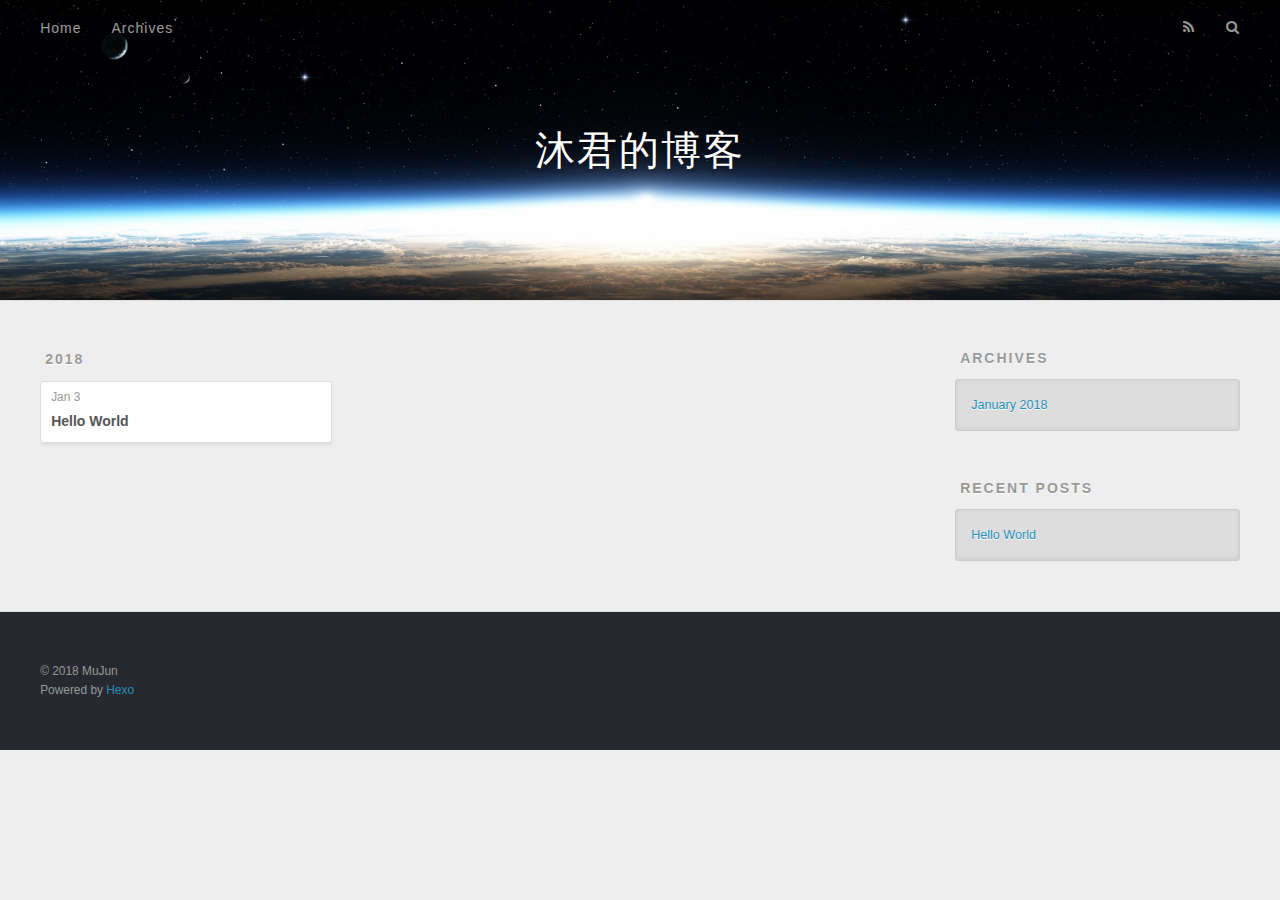
==== archives/index.html @ 4de82e10 "Site updated: 2018-01-03 21:16:30" ====
<!DOCTYPE html>
<html>
<head>
  <meta charset="utf-8">
  

  
  <title>Archives | 沐君的博客</title>
  <meta name="viewport" content="width=device-width, initial-scale=1, maximum-scale=1">
  <meta property="og:type" content="website">
<meta property="og:title" content="沐君的博客">
<meta property="og:url" content="http://yoursite.com/archives/index.html">
<meta property="og:site_name" content="沐君的博客">
<meta name="twitter:card" content="summary">
<meta name="twitter:title" content="沐君的博客">
  
    <link rel="alternate" href="/atom.xml" title="沐君的博客" type="application/atom+xml">
  
  
    <link rel="icon" href="/favicon.png">
  
  
    <link href="//fonts.googleapis.com/css?family=Source+Code+Pro" rel="stylesheet" type="text/css">
  
  <link rel="stylesheet" href="/css/style.css">
</head>

<body>
  <div id="container">
    <div id="wrap">
      <header id="header">
  <div id="banner"></div>
  <div id="header-outer" class="outer">
    <div id="header-title" class="inner">
      <h1 id="logo-wrap">
        <a href="/" id="logo">沐君的博客</a>
      </h1>
      
    </div>
    <div id="header-inner" class="inner">
      <nav id="main-nav">
        <a id="main-nav-toggle" class="nav-icon"></a>
        
          <a class="main-nav-link" href="/">Home</a>
        
          <a class="main-nav-link" href="/archives">Archives</a>
        
      </nav>
      <nav id="sub-nav">
        
          <a id="nav-rss-link" class="nav-icon" href="/atom.xml" title="RSS Feed"></a>
        
        <a id="nav-search-btn" class="nav-icon" title="Search"></a>
      </nav>
      <div id="search-form-wrap">
        <form action="//google.com/search" method="get" accept-charset="UTF-8" class="search-form"><input type="search" name="q" class="search-form-input" placeholder="Search"><button type="submit" class="search-form-submit">&#xF002;</button><input type="hidden" name="sitesearch" value="http://yoursite.com"></form>
      </div>
    </div>
  </div>
</header>
      <div class="outer">
        <section id="main">
  
  
    
    
      
      
      <section class="archives-wrap">
        <div class="archive-year-wrap">
          <a href="/archives/2018" class="archive-year">2018</a>
        </div>
        <div class="archives">
    
    <article class="archive-article archive-type-post">
  <div class="archive-article-inner">
    <header class="archive-article-header">
      <a href="/2018/01/03/hello-world/" class="archive-article-date">
  <time datetime="2018-01-03T12:54:03.582Z" itemprop="datePublished">Jan 3</time>
</a>
      
  
    <h1 itemprop="name">
      <a class="archive-article-title" href="/2018/01/03/hello-world/">Hello World</a>
    </h1>
  

    </header>
  </div>
</article>
  
  
    </div></section>
  


</section>
        
          <aside id="sidebar">
  
    

  
    

  
    
  
    
  <div class="widget-wrap">
    <h3 class="widget-title">Archives</h3>
    <div class="widget">
      <ul class="archive-list"><li class="archive-list-item"><a class="archive-list-link" href="/archives/2018/01/">January 2018</a></li></ul>
    </div>
  </div>


  
    
  <div class="widget-wrap">
    <h3 class="widget-title">Recent Posts</h3>
    <div class="widget">
      <ul>
        
          <li>
            <a href="/2018/01/03/hello-world/">Hello World</a>
          </li>
        
      </ul>
    </div>
  </div>

  
</aside>
        
      </div>
      <footer id="footer">
  
  <div class="outer">
    <div id="footer-info" class="inner">
      &copy; 2018 MuJun<br>
      Powered by <a href="http://hexo.io/" target="_blank">Hexo</a>
    </div>
  </div>
</footer>
    </div>
    <nav id="mobile-nav">
  
    <a href="/" class="mobile-nav-link">Home</a>
  
    <a href="/archives" class="mobile-nav-link">Archives</a>
  
</nav>
    

<script src="//ajax.googleapis.com/ajax/libs/jquery/2.0.3/jquery.min.js"></script>


  <link rel="stylesheet" href="/fancybox/jquery.fancybox.css">
  <script src="/fancybox/jquery.fancybox.pack.js"></script>


<script src="/js/script.js"></script>



  </div>
</body>
</html>
---- css/style.css ----
body {
  width: 100%;
}
body:before,
body:after {
  content: "";
  display: table;
}
body:after {
  clear: both;
}
html,
body,
div,
span,
applet,
object,
iframe,
h1,
h2,
h3,
h4,
h5,
h6,
p,
blockquote,
pre,
a,
abbr,
acronym,
address,
big,
cite,
code,
del,
dfn,
em,
img,
ins,
kbd,
q,
s,
samp,
small,
strike,
strong,
sub,
sup,
tt,
var,
dl,
dt,
dd,
ol,
ul,
li,
fieldset,
form,
label,
legend,
table,
caption,
tbody,
tfoot,
thead,
tr,
th,
td {
  margin: 0;
  padding: 0;
  border: 0;
  outline: 0;
  font-weight: inherit;
  font-style: inherit;
  font-family: inherit;
  font-size: 100%;
  vertical-align: baseline;
}
body {
  line-height: 1;
  color: #000;
  background: #fff;
}
ol,
ul {
  list-style: none;
}
table {
  border-collapse: separate;
  border-spacing: 0;
  vertical-align: middle;
}
caption,
th,
td {
  text-align: left;
  font-weight: normal;
  vertical-align: middle;
}
a img {
  border: none;
}
input,
button {
  margin: 0;
  padding: 0;
}
input::-moz-focus-inner,
button::-moz-focus-inner {
  border: 0;
  padding: 0;
}
@font-face {
  font-family: FontAwesome;
  font-style: normal;
  font-weight: normal;
  src: url("fonts/fontawesome-webfont.eot?v=#4.0.3");
  src: url("fonts/fontawesome-webfont.eot?#iefix&v=#4.0.3") format("embedded-opentype"), url("fonts/fontawesome-webfont.woff?v=#4.0.3") format("woff"), url("fonts/fontawesome-webfont.ttf?v=#4.0.3") format("truetype"), url("fonts/fontawesome-webfont.svg#fontawesomeregular?v=#4.0.3") format("svg");
}
html,
body,
#container {
  height: 100%;
}
body {
  background: #eee;
  font: 14px -apple-system, BlinkMacSystemFont, "Segoe UI", "Roboto", "Oxygen", "Ubuntu", "Cantarell", "Fira Sans", "Droid Sans", "Helvetica Neue", sans-serif;
  -webkit-text-size-adjust: 100%;
}
.outer {
  max-width: 1220px;
  margin: 0 auto;
  padding: 0 20px;
}
.outer:before,
.outer:after {
  content: "";
  display: table;
}
.outer:after {
  clear: both;
}
.inner {
  display: inline;
  float: left;
  width: 98.33333333333333%;
  margin: 0 0.833333333333333%;
}
.left,
.alignleft {
  float: left;
}
.right,
.alignright {
  float: right;
}
.clear {
  clear: both;
}
#container {
  position: relative;
}
.mobile-nav-on {
  overflow: hidden;
}
#wrap {
  height: 100%;
  width: 100%;
  position: absolute;
  top: 0;
  left: 0;
  -webkit-transition: 0.2s ease-out;
  -moz-transition: 0.2s ease-out;
  -ms-transition: 0.2s ease-out;
  transition: 0.2s ease-out;
  z-index: 1;
  background: #eee;
}
.mobile-nav-on #wrap {
  left: 280px;
}
@media screen and (min-width: 768px) {
  #main {
    display: inline;
    float: left;
    width: 73.33333333333333%;
    margin: 0 0.833333333333333%;
  }
}
.article-date,
.article-category-link,
.archive-year,
.widget-title {
  text-decoration: none;
  text-transform: uppercase;
  letter-spacing: 2px;
  color: #999;
  margin-bottom: 1em;
  margin-left: 5px;
  line-height: 1em;
  text-shadow: 0 1px #fff;
  font-weight: bold;
}
.article-inner,
.archive-article-inner {
  background: #fff;
  -webkit-box-shadow: 1px 2px 3px #ddd;
  box-shadow: 1px 2px 3px #ddd;
  border: 1px solid #ddd;
  border-radius: 3px;
}
.article-entry h1,
.widget h1 {
  font-size: 2em;
}
.article-entry h2,
.widget h2 {
  font-size: 1.5em;
}
.article-entry h3,
.widget h3 {
  font-size: 1.3em;
}
.article-entry h4,
.widget h4 {
  font-size: 1.2em;
}
.article-entry h5,
.widget h5 {
  font-size: 1em;
}
.article-entry h6,
.widget h6 {
  font-size: 1em;
  color: #999;
}
.article-entry hr,
.widget hr {
  border: 1px dashed #ddd;
}
.article-entry strong,
.widget strong {
  font-weight: bold;
}
.article-entry em,
.widget em,
.article-entry cite,
.widget cite {
  font-style: italic;
}
.article-entry sup,
.widget sup,
.article-entry sub,
.widget sub {
  font-size: 0.75em;
  line-height: 0;
  position: relative;
  vertical-align: baseline;
}
.article-entry sup,
.widget sup {
  top: -0.5em;
}
.article-entry sub,
.widget sub {
  bottom: -0.2em;
}
.article-entry small,
.widget small {
  font-size: 0.85em;
}
.article-entry acronym,
.widget acronym,
.article-entry abbr,
.widget abbr {
  border-bottom: 1px dotted;
}
.article-entry ul,
.widget ul,
.article-entry ol,
.widget ol,
.article-entry dl,
.widget dl {
  margin: 0 20px;
  line-height: 1.6em;
}
.article-entry ul ul,
.widget ul ul,
.article-entry ol ul,
.widget ol ul,
.article-entry ul ol,
.widget ul ol,
.article-entry ol ol,
.widget ol ol {
  margin-top: 0;
  margin-bottom: 0;
}
.article-entry ul,
.widget ul {
  list-style: disc;
}
.article-entry ol,
.widget ol {
  list-style: decimal;
}
.article-entry dt,
.widget dt {
  font-weight: bold;
}
#header {
  height: 300px;
  position: relative;
  border-bottom: 1px solid #ddd;
}
#header:before,
#header:after {
  content: "";
  position: absolute;
  left: 0;
  right: 0;
  height: 40px;
}
#header:before {
  top: 0;
  background: -webkit-linear-gradient(rgba(0,0,0,0.2), transparent);
  background: -moz-linear-gradient(rgba(0,0,0,0.2), transparent);
  background: -ms-linear-gradient(rgba(0,0,0,0.2), transparent);
  background: linear-gradient(rgba(0,0,0,0.2), transparent);
}
#header:after {
  bottom: 0;
  background: -webkit-linear-gradient(transparent, rgba(0,0,0,0.2));
  background: -moz-linear-gradient(transparent, rgba(0,0,0,0.2));
  background: -ms-linear-gradient(transparent, rgba(0,0,0,0.2));
  background: linear-gradient(transparent, rgba(0,0,0,0.2));
}
#header-outer {
  height: 100%;
  position: relative;
}
#header-inner {
  position: relative;
  overflow: hidden;
}
#banner {
  position: absolute;
  top: 0;
  left: 0;
  width: 100%;
  height: 100%;
  background: url("images/banner.jpg") center #000;
  -webkit-background-size: cover;
  -moz-background-size: cover;
  background-size: cover;
  z-index: -1;
}
#header-title {
  text-align: center;
  height: 40px;
  position: absolute;
  top: 50%;
  left: 0;
  margin-top: -20px;
}
#logo,
#subtitle {
  text-decoration: none;
  color: #fff;
  font-weight: 300;
  text-shadow: 0 1px 4px rgba(0,0,0,0.3);
}
#logo {
  font-size: 40px;
  line-height: 40px;
  letter-spacing: 2px;
}
#subtitle {
  font-size: 16px;
  line-height: 16px;
  letter-spacing: 1px;
}
#subtitle-wrap {
  margin-top: 16px;
}
#main-nav {
  float: left;
  margin-left: -15px;
}
.nav-icon,
.main-nav-link {
  float: left;
  color: #fff;
  opacity: 0.6;
  text-decoration: none;
  text-shadow: 0 1px rgba(0,0,0,0.2);
  -webkit-transition: opacity 0.2s;
  -moz-transition: opacity 0.2s;
  -ms-transition: opacity 0.2s;
  transition: opacity 0.2s;
  display: block;
  padding: 20px 15px;
}
.nav-icon:hover,
.main-nav-link:hover {
  opacity: 1;
}
.nav-icon {
  font-family: FontAwesome;
  text-align: center;
  font-size: 14px;
  width: 14px;
  height: 14px;
  padding: 20px 15px;
  position: relative;
  cursor: pointer;
}
.main-nav-link {
  font-weight: 300;
  letter-spacing: 1px;
}
@media screen and (max-width: 479px) {
  .main-nav-link {
    display: none;
  }
}
#main-nav-toggle {
  display: none;
}
#main-nav-toggle:before {
  content: "\f0c9";
}
@media screen and (max-width: 479px) {
  #main-nav-toggle {
    display: block;
  }
}
#sub-nav {
  float: right;
  margin-right: -15px;
}
#nav-rss-link:before {
  content: "\f09e";
}
#nav-search-btn:before {
  content: "\f002";
}
#search-form-wrap {
  position: absolute;
  top: 15px;
  width: 150px;
  height: 30px;
  right: -150px;
  opacity: 0;
  -webkit-transition: 0.2s ease-out;
  -moz-transition: 0.2s ease-out;
  -ms-transition: 0.2s ease-out;
  transition: 0.2s ease-out;
}
#search-form-wrap.on {
  opacity: 1;
  right: 0;
}
@media screen and (max-width: 479px) {
  #search-form-wrap {
    width: 100%;
    right: -100%;
  }
}
.search-form {
  position: absolute;
  top: 0;
  left: 0;
  right: 0;
  background: #fff;
  padding: 5px 15px;
  border-radius: 15px;
  -webkit-box-shadow: 0 0 10px rgba(0,0,0,0.3);
  box-shadow: 0 0 10px rgba(0,0,0,0.3);
}
.search-form-input {
  border: none;
  background: none;
  color: #555;
  width: 100%;
  font: 13px -apple-system, BlinkMacSystemFont, "Segoe UI", "Roboto", "Oxygen", "Ubuntu", "Cantarell", "Fira Sans", "Droid Sans", "Helvetica Neue", sans-serif;
  outline: none;
}
.search-form-input::-webkit-search-results-decoration,
.search-form-input::-webkit-search-cancel-button {
  -webkit-appearance: none;
}
.search-form-submit {
  position: absolute;
  top: 50%;
  right: 10px;
  margin-top: -7px;
  font: 13px FontAwesome;
  border: none;
  background: none;
  color: #bbb;
  cursor: pointer;
}
.search-form-submit:hover,
.search-form-submit:focus {
  color: #777;
}
.article {
  margin: 50px 0;
}
.article-inner {
  overflow: hidden;
}
.article-meta:before,
.article-meta:after {
  content: "";
  display: table;
}
.article-meta:after {
  clear: both;
}
.article-date {
  float: left;
}
.article-category {
  float: left;
  line-height: 1em;
  color: #ccc;
  text-shadow: 0 1px #fff;
  margin-left: 8px;
}
.article-category:before {
  content: "\2022";
}
.article-category-link {
  margin: 0 12px 1em;
}
.article-header {
  padding: 20px 20px 0;
}
.article-title {
  text-decoration: none;
  font-size: 2em;
  font-weight: bold;
  color: #555;
  line-height: 1.1em;
  -webkit-transition: color 0.2s;
  -moz-transition: color 0.2s;
  -ms-transition: color 0.2s;
  transition: color 0.2s;
}
a.article-title:hover {
  color: #258fb8;
}
.article-entry {
  color: #555;
  padding: 0 20px;
}
.article-entry:before,
.article-entry:after {
  content: "";
  display: table;
}
.article-entry:after {
  clear: both;
}
.article-entry p,
.article-entry table {
  line-height: 1.6em;
  margin: 1.6em 0;
}
.article-entry h1,
.article-entry h2,
.article-entry h3,
.article-entry h4,
.article-entry h5,
.article-entry h6 {
  font-weight: bold;
}
.article-entry h1,
.article-entry h2,
.article-entry h3,
.article-entry h4,
.article-entry h5,
.article-entry h6 {
  line-height: 1.1em;
  margin: 1.1em 0;
}
.article-entry a {
  color: #258fb8;
  text-decoration: none;
}
.article-entry a:hover {
  text-decoration: underline;
}
.article-entry ul,
.article-entry ol,
.article-entry dl {
  margin-top: 1.6em;
  margin-bottom: 1.6em;
}
.article-entry img,
.article-entry video {
  max-width: 100%;
  height: auto;
  display: block;
  margin: auto;
}
.article-entry iframe {
  border: none;
}
.article-entry table {
  width: 100%;
  border-collapse: collapse;
  border-spacing: 0;
}
.article-entry th {
  font-weight: bold;
  border-bottom: 3px solid #ddd;
  padding-bottom: 0.5em;
}
.article-entry td {
  border-bottom: 1px solid #ddd;
  padding: 10px 0;
}
.article-entry blockquote {
  font-family: Georgia, "Times New Roman", serif;
  font-size: 1.4em;
  margin: 1.6em 20px;
  text-align: center;
}
.article-entry blockquote footer {
  font-size: 14px;
  margin: 1.6em 0;
  font-family: -apple-system, BlinkMacSystemFont, "Segoe UI", "Roboto", "Oxygen", "Ubuntu", "Cantarell", "Fira Sans", "Droid Sans", "Helvetica Neue", sans-serif;
}
.article-entry blockquote footer cite:before {
  content: "—";
  padding: 0 0.5em;
}
.article-entry .pullquote {
  text-align: left;
  width: 45%;
  margin: 0;
}
.article-entry .pullquote.left {
  margin-left: 0.5em;
  margin-right: 1em;
}
.article-entry .pullquote.right {
  margin-right: 0.5em;
  margin-left: 1em;
}
.article-entry .caption {
  color: #999;
  display: block;
  font-size: 0.9em;
  margin-top: 0.5em;
  position: relative;
  text-align: center;
}
.article-entry .video-container {
  position: relative;
  padding-top: 56.25%;
  height: 0;
  overflow: hidden;
}
.article-entry .video-container iframe,
.article-entry .video-container object,
.article-entry .video-container embed {
  position: absolute;
  top: 0;
  left: 0;
  width: 100%;
  height: 100%;
  margin-top: 0;
}
.article-more-link a {
  display: inline-block;
  line-height: 1em;
  padding: 6px 15px;
  border-radius: 15px;
  background: #eee;
  color: #999;
  text-shadow: 0 1px #fff;
  text-decoration: none;
}
.article-more-link a:hover {
  background: #258fb8;
  color: #fff;
  text-decoration: none;
  text-shadow: 0 1px #1e7293;
}
.article-footer {
  font-size: 0.85em;
  line-height: 1.6em;
  border-top: 1px solid #ddd;
  padding-top: 1.6em;
  margin: 0 20px 20px;
}
.article-footer:before,
.article-footer:after {
  content: "";
  display: table;
}
.article-footer:after {
  clear: both;
}
.article-footer a {
  color: #999;
  text-decoration: none;
}
.article-footer a:hover {
  color: #555;
}
.article-tag-list-item {
  float: left;
  margin-right: 10px;
}
.article-tag-list-link:before {
  content: "#";
}
.article-comment-link {
  float: right;
}
.article-comment-link:before {
  content: "\f075";
  font-family: FontAwesome;
  padding-right: 8px;
}
.article-share-link {
  cursor: pointer;
  float: right;
  margin-left: 20px;
}
.article-share-link:before {
  content: "\f064";
  font-family: FontAwesome;
  padding-right: 6px;
}
#article-nav {
  position: relative;
}
#article-nav:before,
#article-nav:after {
  content: "";
  display: table;
}
#article-nav:after {
  clear: both;
}
@media screen and (min-width: 768px) {
  #article-nav {
    margin: 50px 0;
  }
  #article-nav:before {
    width: 8px;
    height: 8px;
    position: absolute;
    top: 50%;
    left: 50%;
    margin-top: -4px;
    margin-left: -4px;
    content: "";
    border-radius: 50%;
    background: #ddd;
    -webkit-box-shadow: 0 1px 2px #fff;
    box-shadow: 0 1px 2px #fff;
  }
}
.article-nav-link-wrap {
  text-decoration: none;
  text-shadow: 0 1px #fff;
  color: #999;
  -webkit-box-sizing: border-box;
  -moz-box-sizing: border-box;
  box-sizing: border-box;
  margin-top: 50px;
  text-align: center;
  display: block;
}
.article-nav-link-wrap:hover {
  color: #555;
}
@media screen and (min-width: 768px) {
  .article-nav-link-wrap {
    width: 50%;
    margin-top: 0;
  }
}
@media screen and (min-width: 768px) {
  #article-nav-newer {
    float: left;
    text-align: right;
    padding-right: 20px;
  }
}
@media screen and (min-width: 768px) {
  #article-nav-older {
    float: right;
    text-align: left;
    padding-left: 20px;
  }
}
.article-nav-caption {
  text-transform: uppercase;
  letter-spacing: 2px;
  color: #ddd;
  line-height: 1em;
  font-weight: bold;
}
#article-nav-newer .article-nav-caption {
  margin-right: -2px;
}
.article-nav-title {
  font-size: 0.85em;
  line-height: 1.6em;
  margin-top: 0.5em;
}
.article-share-box {
  position: absolute;
  display: none;
  background: #fff;
  -webkit-box-shadow: 1px 2px 10px rgba(0,0,0,0.2);
  box-shadow: 1px 2px 10px rgba(0,0,0,0.2);
  border-radius: 3px;
  margin-left: -145px;
  overflow: hidden;
  z-index: 1;
}
.article-share-box.on {
  display: block;
}
.article-share-input {
  width: 100%;
  background: none;
  -webkit-box-sizing: border-box;
  -moz-box-sizing: border-box;
  box-sizing: border-box;
  font: 14px -apple-system, BlinkMacSystemFont, "Segoe UI", "Roboto", "Oxygen", "Ubuntu", "Cantarell", "Fira Sans", "Droid Sans", "Helvetica Neue", sans-serif;
  padding: 0 15px;
  color: #555;
  outline: none;
  border: 1px solid #ddd;
  border-radius: 3px 3px 0 0;
  height: 36px;
  line-height: 36px;
}
.article-share-links {
  background: #eee;
}
.article-share-links:before,
.article-share-links:after {
  content: "";
  display: table;
}
.article-share-links:after {
  clear: both;
}
.article-share-twitter,
.article-share-facebook,
.article-share-pinterest,
.article-share-google {
  width: 50px;
  height: 36px;
  display: block;
  float: left;
  position: relative;
  color: #999;
  text-shadow: 0 1px #fff;
}
.article-share-twitter:before,
.article-share-facebook:before,
.article-share-pinterest:before,
.article-share-google:before {
  font-size: 20px;
  font-family: FontAwesome;
  width: 20px;
  height: 20px;
  position: absolute;
  top: 50%;
  left: 50%;
  margin-top: -10px;
  margin-left: -10px;
  text-align: center;
}
.article-share-twitter:hover,
.article-share-facebook:hover,
.article-share-pinterest:hover,
.article-share-google:hover {
  color: #fff;
}
.article-share-twitter:before {
  content: "\f099";
}
.article-share-twitter:hover {
  background: #00aced;
  text-shadow: 0 1px #008abe;
}
.article-share-facebook:before {
  content: "\f09a";
}
.article-share-facebook:hover {
  background: #3b5998;
  text-shadow: 0 1px #2f477a;
}
.article-share-pinterest:before {
  content: "\f0d2";
}
.article-share-pinterest:hover {
  background: #cb2027;
  text-shadow: 0 1px #a21a1f;
}
.article-share-google:before {
  content: "\f0d5";
}
.article-share-google:hover {
  background: #dd4b39;
  text-shadow: 0 1px #be3221;
}
.article-gallery {
  background: #000;
  position: relative;
}
.article-gallery-photos {
  position: relative;
  overflow: hidden;
}
.article-gallery-img {
  display: none;
  max-width: 100%;
}
.article-gallery-img:first-child {
  display: block;
}
.article-gallery-img.loaded {
  position: absolute;
  display: block;
}
.article-gallery-img img {
  display: block;
  max-width: 100%;
  margin: 0 auto;
}
#comments {
  background: #fff;
  -webkit-box-shadow: 1px 2px 3px #ddd;
  box-shadow: 1px 2px 3px #ddd;
  padding: 20px;
  border: 1px solid #ddd;
  border-radius: 3px;
  margin: 50px 0;
}
#comments a {
  color: #258fb8;
}
.archives-wrap {
  margin: 50px 0;
}
.archives:before,
.archives:after {
  content: "";
  display: table;
}
.archives:after {
  clear: both;
}
.archive-year-wrap {
  margin-bottom: 1em;
}
.archives {
  -webkit-column-gap: 10px;
  -moz-column-gap: 10px;
  column-gap: 10px;
}
@media screen and (min-width: 480px) and (max-width: 767px) {
  .archives {
    -webkit-column-count: 2;
    -moz-column-count: 2;
    column-count: 2;
  }
}
@media screen and (min-width: 768px) {
  .archives {
    -webkit-column-count: 3;
    -moz-column-count: 3;
    column-count: 3;
  }
}
.archive-article {
  -webkit-column-break-inside: avoid;
  page-break-inside: avoid;
  overflow: hidden;
  break-inside: avoid-column;
}
.archive-article-inner {
  padding: 10px;
  margin-bottom: 15px;
}
.archive-article-title {
  text-decoration: none;
  font-weight: bold;
  color: #555;
  -webkit-transition: color 0.2s;
  -moz-transition: color 0.2s;
  -ms-transition: color 0.2s;
  transition: color 0.2s;
  line-height: 1.6em;
}
.archive-article-title:hover {
  color: #258fb8;
}
.archive-article-footer {
  margin-top: 1em;
}
.archive-article-date {
  color: #999;
  text-decoration: none;
  font-size: 0.85em;
  line-height: 1em;
  margin-bottom: 0.5em;
  display: block;
}
#page-nav {
  margin: 50px auto;
  background: #fff;
  -webkit-box-shadow: 1px 2px 3px #ddd;
  box-shadow: 1px 2px 3px #ddd;
  border: 1px solid #ddd;
  border-radius: 3px;
  text-align: center;
  color: #999;
  overflow: hidden;
}
#page-nav:before,
#page-nav:after {
  content: "";
  display: table;
}
#page-nav:after {
  clear: both;
}
#page-nav a,
#page-nav span {
  padding: 10px 20px;
  line-height: 1;
  height: 2ex;
}
#page-nav a {
  color: #999;
  text-decoration: none;
}
#page-nav a:hover {
  background: #999;
  color: #fff;
}
#page-nav .prev {
  float: left;
}
#page-nav .next {
  float: right;
}
#page-nav .page-number {
  display: inline-block;
}
@media screen and (max-width: 479px) {
  #page-nav .page-number {
    display: none;
  }
}
#page-nav .current {
  color: #555;
  font-weight: bold;
}
#page-nav .space {
  color: #ddd;
}
#footer {
  background: #262a30;
  padding: 50px 0;
  border-top: 1px solid #ddd;
  color: #999;
}
#footer a {
  color: #258fb8;
  text-decoration: none;
}
#footer a:hover {
  text-decoration: underline;
}
#footer-info {
  line-height: 1.6em;
  font-size: 0.85em;
}
.article-entry pre,
.article-entry .highlight {
  background: #2d2d2d;
  margin: 0 -20px;
  padding: 15px 20px;
  border-style: solid;
  border-color: #ddd;
  border-width: 1px 0;
  overflow: auto;
  color: #ccc;
  line-height: 22.400000000000002px;
}
.article-entry .highlight .gutter pre,
.article-entry .gist .gist-file .gist-data .line-numbers {
  color: #666;
  font-size: 0.85em;
}
.article-entry pre,
.article-entry code {
  font-family: "Source Code Pro", Consolas, Monaco, Menlo, Consolas, monospace;
}
.article-entry code {
  background: #eee;
  text-shadow: 0 1px #fff;
  padding: 0 0.3em;
}
.article-entry pre code {
  background: none;
  text-shadow: none;
  padding: 0;
}
.article-entry .highlight pre {
  border: none;
  margin: 0;
  padding: 0;
}
.article-entry .highlight table {
  margin: 0;
  width: auto;
}
.article-entry .highlight td {
  border: none;
  padding: 0;
}
.article-entry .highlight figcaption {
  font-size: 0.85em;
  color: #999;
  line-height: 1em;
  margin-bottom: 1em;
}
.article-entry .highlight figcaption:before,
.article-entry .highlight figcaption:after {
  content: "";
  display: table;
}
.article-entry .highlight figcaption:after {
  clear: both;
}
.article-entry .highlight figcaption a {
  float: right;
}
.article-entry .highlight .gutter pre {
  text-align: right;
  padding-right: 20px;
}
.article-entry .highlight .line {
  height: 22.400000000000002px;
}
.article-entry .highlight .line.marked {
  background: #515151;
}
.article-entry .gist {
  margin: 0 -20px;
  border-style: solid;
  border-color: #ddd;
  border-width: 1px 0;
  background: #2d2d2d;
  padding: 15px 20px 15px 0;
}
.article-entry .gist .gist-file {
  border: none;
  font-family: "Source Code Pro", Consolas, Monaco, Menlo, Consolas, monospace;
  margin: 0;
}
.article-entry .gist .gist-file .gist-data {
  background: none;
  border: none;
}
.article-entry .gist .gist-file .gist-data .line-numbers {
  background: none;
  border: none;
  padding: 0 20px 0 0;
}
.article-entry .gist .gist-file .gist-data .line-data {
  padding: 0 !important;
}
.article-entry .gist .gist-file .highlight {
  margin: 0;
  padding: 0;
  border: none;
}
.article-entry .gist .gist-file .gist-meta {
  background: #2d2d2d;
  color: #999;
  font: 0.85em -apple-system, BlinkMacSystemFont, "Segoe UI", "Roboto", "Oxygen", "Ubuntu", "Cantarell", "Fira Sans", "Droid Sans", "Helvetica Neue", sans-serif;
  text-shadow: 0 0;
  padding: 0;
  margin-top: 1em;
  margin-left: 20px;
}
.article-entry .gist .gist-file .gist-meta a {
  color: #258fb8;
  font-weight: normal;
}
.article-entry .gist .gist-file .gist-meta a:hover {
  text-decoration: underline;
}
pre .comment,
pre .title {
  color: #999;
}
pre .variable,
pre .attribute,
pre .tag,
pre .regexp,
pre .ruby .constant,
pre .xml .tag .title,
pre .xml .pi,
pre .xml .doctype,
pre .html .doctype,
pre .css .id,
pre .css .class,
pre .css .pseudo {
  color: #f2777a;
}
pre .number,
pre .preprocessor,
pre .built_in,
pre .literal,
pre .params,
pre .constant {
  color: #f99157;
}
pre .class,
pre .ruby .class .title,
pre .css .rules .attribute {
  color: #9c9;
}
pre .string,
pre .value,
pre .inheritance,
pre .header,
pre .ruby .symbol,
pre .xml .cdata {
  color: #9c9;
}
pre .css .hexcolor {
  color: #6cc;
}
pre .function,
pre .python .decorator,
pre .python .title,
pre .ruby .function .title,
pre .ruby .title .keyword,
pre .perl .sub,
pre .javascript .title,
pre .coffeescript .title {
  color: #69c;
}
pre .keyword,
pre .javascript .function {
  color: #c9c;
}
@media screen and (max-width: 479px) {
  #mobile-nav {
    position: absolute;
    top: 0;
    left: 0;
    width: 280px;
    height: 100%;
    background: #191919;
    border-right: 1px solid #fff;
  }
}
@media screen and (max-width: 479px) {
  .mobile-nav-link {
    display: block;
    color: #999;
    text-decoration: none;
    padding: 15px 20px;
    font-weight: bold;
  }
  .mobile-nav-link:hover {
    color: #fff;
  }
}
@media screen and (min-width: 768px) {
  #sidebar {
    display: inline;
    float: left;
    width: 23.333333333333332%;
    margin: 0 0.833333333333333%;
  }
}
.widget-wrap {
  margin: 50px 0;
}
.widget {
  color: #777;
  text-shadow: 0 1px #fff;
  background: #ddd;
  -webkit-box-shadow: 0 -1px 4px #ccc inset;
  box-shadow: 0 -1px 4px #ccc inset;
  border: 1px solid #ccc;
  padding: 15px;
  border-radius: 3px;
}
.widget a {
  color: #258fb8;
  text-decoration: none;
}
.widget a:hover {
  text-decoration: underline;
}
.widget ul ul,
.widget ol ul,
.widget dl ul,
.widget ul ol,
.widget ol ol,
.widget dl ol,
.widget ul dl,
.widget ol dl,
.widget dl dl {
  margin-left: 15px;
  list-style: disc;
}
.widget {
  line-height: 1.6em;
  word-wrap: break-word;
  font-size: 0.9em;
}
.widget ul,
.widget ol {
  list-style: none;
  margin: 0;
}
.widget ul ul,
.widget ol ul,
.widget ul ol,
.widget ol ol {
  margin: 0 20px;
}
.widget ul ul,
.widget ol ul {
  list-style: disc;
}
.widget ul ol,
.widget ol ol {
  list-style: decimal;
}
.category-list-count,
.tag-list-count,
.archive-list-count {
  padding-left: 5px;
  color: #999;
  font-size: 0.85em;
}
.category-list-count:before,
.tag-list-count:before,
.archive-list-count:before {
  content: "(";
}
.category-list-count:after,
.tag-list-count:after,
.archive-list-count:after {
  content: ")";
}
.tagcloud a {
  margin-right: 5px;
  display: inline-block;
}
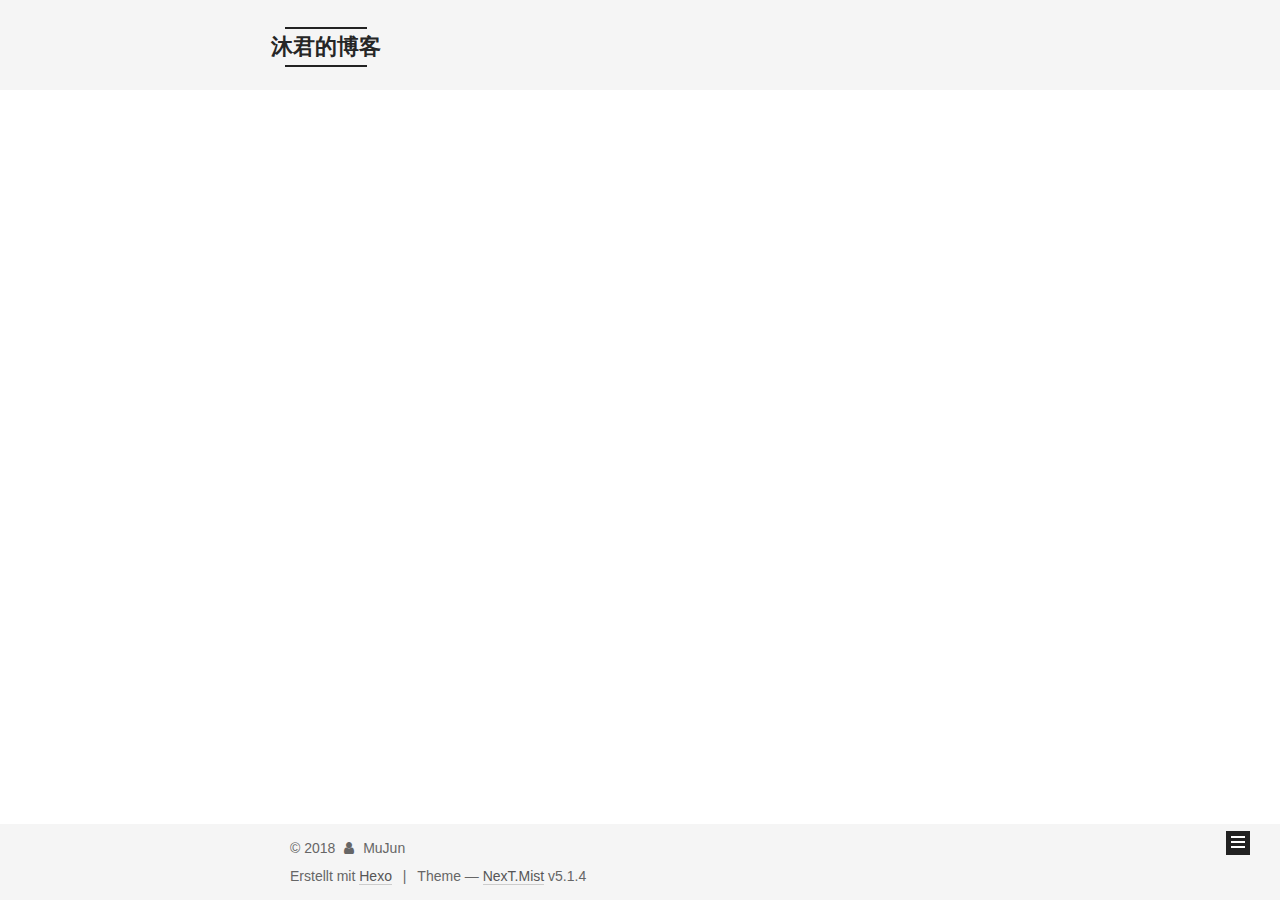
==== commit 35b415b8: "Site updated: 2018-01-03 21:48:36" ====
--- a/archives/index.html
+++ b/archives/index.html
@@ -1,169 +1,590 @@
 <!DOCTYPE html>
-<html>
+
+
+
+  
+
+
+<html class="theme-next mist use-motion" lang="">
 <head>
-  <meta charset="utf-8">
-  
-
-  
-  <title>Archives | 沐君的博客</title>
-  <meta name="viewport" content="width=device-width, initial-scale=1, maximum-scale=1">
-  <meta property="og:type" content="website">
+  <meta charset="UTF-8"/>
+<meta http-equiv="X-UA-Compatible" content="IE=edge" />
+<meta name="viewport" content="width=device-width, initial-scale=1, maximum-scale=1"/>
+<meta name="theme-color" content="#222">
+
+
+
+
+
+
+
+
+
+<meta http-equiv="Cache-Control" content="no-transform" />
+<meta http-equiv="Cache-Control" content="no-siteapp" />
+
+
+
+
+
+
+
+
+
+
+
+
+
+
+
+
+  
+  
+  <link href="/lib/fancybox/source/jquery.fancybox.css?v=2.1.5" rel="stylesheet" type="text/css" />
+
+
+
+
+
+
+
+<link href="/lib/font-awesome/css/font-awesome.min.css?v=4.6.2" rel="stylesheet" type="text/css" />
+
+<link href="/css/main.css?v=5.1.4" rel="stylesheet" type="text/css" />
+
+
+  <link rel="apple-touch-icon" sizes="180x180" href="/images/apple-touch-icon-next.png?v=5.1.4">
+
+
+  <link rel="icon" type="image/png" sizes="32x32" href="/images/favicon-32x32-next.png?v=5.1.4">
+
+
+  <link rel="icon" type="image/png" sizes="16x16" href="/images/favicon-16x16-next.png?v=5.1.4">
+
+
+  <link rel="mask-icon" href="/images/logo.svg?v=5.1.4" color="#222">
+
+
+
+
+
+  <meta name="keywords" content="Hexo, NexT" />
+
+
+
+
+
+
+
+
+
+
+<meta property="og:type" content="website">
 <meta property="og:title" content="沐君的博客">
-<meta property="og:url" content="http://yoursite.com/archives/index.html">
+<meta property="og:url" content="http://smilecby.com/archives/index.html">
 <meta property="og:site_name" content="沐君的博客">
 <meta name="twitter:card" content="summary">
 <meta name="twitter:title" content="沐君的博客">
-  
-    <link rel="alternate" href="/atom.xml" title="沐君的博客" type="application/atom+xml">
-  
-  
-    <link rel="icon" href="/favicon.png">
-  
-  
-    <link href="//fonts.googleapis.com/css?family=Source+Code+Pro" rel="stylesheet" type="text/css">
-  
-  <link rel="stylesheet" href="/css/style.css">
+
+
+
+<script type="text/javascript" id="hexo.configurations">
+  var NexT = window.NexT || {};
+  var CONFIG = {
+    root: '/',
+    scheme: 'Mist',
+    version: '5.1.4',
+    sidebar: {"position":"left","display":"post","offset":12,"b2t":false,"scrollpercent":false,"onmobile":false},
+    fancybox: true,
+    tabs: true,
+    motion: {"enable":true,"async":false,"transition":{"post_block":"fadeIn","post_header":"slideDownIn","post_body":"slideDownIn","coll_header":"slideLeftIn","sidebar":"slideUpIn"}},
+    duoshuo: {
+      userId: '0',
+      author: 'Author'
+    },
+    algolia: {
+      applicationID: '',
+      apiKey: '',
+      indexName: '',
+      hits: {"per_page":10},
+      labels: {"input_placeholder":"Search for Posts","hits_empty":"We didn't find any results for the search: ${query}","hits_stats":"${hits} results found in ${time} ms"}
+    }
+  };
+</script>
+
+
+
+  <link rel="canonical" href="http://smilecby.com/archives/"/>
+
+
+
+
+
+  <title>Archiv | 沐君的博客</title>
+  
+
+
+
+
+
+
+
+
 </head>
 
-<body>
-  <div id="container">
-    <div id="wrap">
-      <header id="header">
-  <div id="banner"></div>
-  <div id="header-outer" class="outer">
-    <div id="header-title" class="inner">
-      <h1 id="logo-wrap">
-        <a href="/" id="logo">沐君的博客</a>
-      </h1>
-      
+<body itemscope itemtype="http://schema.org/WebPage" lang="">
+
+  
+  
+    
+  
+
+  <div class="container sidebar-position-left page-archive">
+    <div class="headband"></div>
+
+    <header id="header" class="header" itemscope itemtype="http://schema.org/WPHeader">
+      <div class="header-inner"><div class="site-brand-wrapper">
+  <div class="site-meta ">
+    
+
+    <div class="custom-logo-site-title">
+      <a href="/"  class="brand" rel="start">
+        <span class="logo-line-before"><i></i></span>
+        <span class="site-title">沐君的博客</span>
+        <span class="logo-line-after"><i></i></span>
+      </a>
     </div>
-    <div id="header-inner" class="inner">
-      <nav id="main-nav">
-        <a id="main-nav-toggle" class="nav-icon"></a>
-        
-          <a class="main-nav-link" href="/">Home</a>
-        
-          <a class="main-nav-link" href="/archives">Archives</a>
-        
-      </nav>
-      <nav id="sub-nav">
-        
-          <a id="nav-rss-link" class="nav-icon" href="/atom.xml" title="RSS Feed"></a>
-        
-        <a id="nav-search-btn" class="nav-icon" title="Search"></a>
-      </nav>
-      <div id="search-form-wrap">
-        <form action="//google.com/search" method="get" accept-charset="UTF-8" class="search-form"><input type="search" name="q" class="search-form-input" placeholder="Search"><button type="submit" class="search-form-submit">&#xF002;</button><input type="hidden" name="sitesearch" value="http://yoursite.com"></form>
+      
+        <p class="site-subtitle"></p>
+      
+  </div>
+
+  <div class="site-nav-toggle">
+    <button>
+      <span class="btn-bar"></span>
+      <span class="btn-bar"></span>
+      <span class="btn-bar"></span>
+    </button>
+  </div>
+</div>
+
+<nav class="site-nav">
+  
+
+  
+    <ul id="menu" class="menu">
+      
+        
+        <li class="menu-item menu-item-home">
+          <a href="/" rel="section">
+            
+              <i class="menu-item-icon fa fa-fw fa-home"></i> <br />
+            
+            Startseite
+          </a>
+        </li>
+      
+        
+        <li class="menu-item menu-item-about">
+          <a href="/about/" rel="section">
+            
+              <i class="menu-item-icon fa fa-fw fa-user"></i> <br />
+            
+            Über
+          </a>
+        </li>
+      
+        
+        <li class="menu-item menu-item-tags">
+          <a href="/tags/" rel="section">
+            
+              <i class="menu-item-icon fa fa-fw fa-tags"></i> <br />
+            
+            Tags
+          </a>
+        </li>
+      
+        
+        <li class="menu-item menu-item-categories">
+          <a href="/categories/" rel="section">
+            
+              <i class="menu-item-icon fa fa-fw fa-th"></i> <br />
+            
+            Kategorien
+          </a>
+        </li>
+      
+        
+        <li class="menu-item menu-item-archives">
+          <a href="/archives/" rel="section">
+            
+              <i class="menu-item-icon fa fa-fw fa-archive"></i> <br />
+            
+            Archiv
+          </a>
+        </li>
+      
+        
+        <li class="menu-item menu-item-schedule">
+          <a href="/schedule/" rel="section">
+            
+              <i class="menu-item-icon fa fa-fw fa-calendar"></i> <br />
+            
+            Schedule
+          </a>
+        </li>
+      
+
+      
+    </ul>
+  
+
+  
+</nav>
+
+
+
+ </div>
+    </header>
+
+    <main id="main" class="main">
+      <div class="main-inner">
+        <div class="content-wrap">
+          <div id="content" class="content">
+            
+
+  
+  
+  
+  <div class="post-block archive">
+    <div id="posts" class="posts-collapse">
+      <span class="archive-move-on"></span>
+
+      <span class="archive-page-counter">
+        
+        
+        
+          
+        
+        Öhm..! Ein Artikel. Bleib dran.
+      </span>
+
+      
+
+        
+        
+        
+
+        
+          
+          <div class="collection-title">
+            <h1 class="archive-year" id="archive-year-2018">2018</h1>
+          </div>
+        
+        
+
+        
+
+  <article class="post post-type-normal" itemscope itemtype="http://schema.org/Article">
+    <header class="post-header">
+
+      <h2 class="post-title">
+        
+            <a class="post-title-link" href="/2018/01/03/hello-world/" itemprop="url">
+              
+                <span itemprop="name">Hello World</span>
+              
+            </a>
+        
+      </h2>
+
+      <div class="post-meta">
+        <time class="post-time" itemprop="dateCreated"
+              datetime="2018-01-03T20:54:03+08:00"
+              content="2018-01-03" >
+          01-03
+        </time>
       </div>
+
+    </header>
+  </article>
+
+
+
+      
+
     </div>
   </div>
-</header>
-      <div class="outer">
-        <section id="main">
-  
-  
-    
-    
-      
-      
-      <section class="archives-wrap">
-        <div class="archive-year-wrap">
-          <a href="/archives/2018" class="archive-year">2018</a>
+  
+  
+  
+
+  
+
+
+
+          </div>
+          
+
+
+          
+
         </div>
-        <div class="archives">
-    
-    <article class="archive-article archive-type-post">
-  <div class="archive-article-inner">
-    <header class="archive-article-header">
-      <a href="/2018/01/03/hello-world/" class="archive-article-date">
-  <time datetime="2018-01-03T12:54:03.582Z" itemprop="datePublished">Jan 3</time>
-</a>
-      
-  
-    <h1 itemprop="name">
-      <a class="archive-article-title" href="/2018/01/03/hello-world/">Hello World</a>
-    </h1>
-  
-
-    </header>
-  </div>
-</article>
-  
-  
-    </div></section>
-  
-
-
-</section>
-        
-          <aside id="sidebar">
-  
-    
-
-  
-    
-
-  
-    
-  
-    
-  <div class="widget-wrap">
-    <h3 class="widget-title">Archives</h3>
-    <div class="widget">
-      <ul class="archive-list"><li class="archive-list-item"><a class="archive-list-link" href="/archives/2018/01/">January 2018</a></li></ul>
+        
+          
+  
+  <div class="sidebar-toggle">
+    <div class="sidebar-toggle-line-wrap">
+      <span class="sidebar-toggle-line sidebar-toggle-line-first"></span>
+      <span class="sidebar-toggle-line sidebar-toggle-line-middle"></span>
+      <span class="sidebar-toggle-line sidebar-toggle-line-last"></span>
     </div>
   </div>
 
-
-  
+  <aside id="sidebar" class="sidebar">
     
-  <div class="widget-wrap">
-    <h3 class="widget-title">Recent Posts</h3>
-    <div class="widget">
-      <ul>
-        
-          <li>
-            <a href="/2018/01/03/hello-world/">Hello World</a>
-          </li>
-        
-      </ul>
+    <div class="sidebar-inner">
+
+      
+
+      
+
+      <section class="site-overview-wrap sidebar-panel sidebar-panel-active">
+        <div class="site-overview">
+          <div class="site-author motion-element" itemprop="author" itemscope itemtype="http://schema.org/Person">
+            
+              <p class="site-author-name" itemprop="name">MuJun</p>
+              <p class="site-description motion-element" itemprop="description"></p>
+          </div>
+
+          <nav class="site-state motion-element">
+
+            
+              <div class="site-state-item site-state-posts">
+              
+                <a href="/archives/">
+              
+                  <span class="site-state-item-count">1</span>
+                  <span class="site-state-item-name">Artikel</span>
+                </a>
+              </div>
+            
+
+            
+
+            
+
+          </nav>
+
+          
+
+          
+
+          
+          
+
+          
+          
+
+          
+
+        </div>
+      </section>
+
+      
+
+      
+
     </div>
+  </aside>
+
+
+        
+      </div>
+    </main>
+
+    <footer id="footer" class="footer">
+      <div class="footer-inner">
+        <div class="copyright">&copy; <span itemprop="copyrightYear">2018</span>
+  <span class="with-love">
+    <i class="fa fa-user"></i>
+  </span>
+  <span class="author" itemprop="copyrightHolder">MuJun</span>
+
+  
+</div>
+
+
+  <div class="powered-by">Erstellt mit  <a class="theme-link" target="_blank" href="https://hexo.io">Hexo</a></div>
+
+
+
+  <span class="post-meta-divider">|</span>
+
+
+
+  <div class="theme-info">Theme &mdash; <a class="theme-link" target="_blank" href="https://github.com/iissnan/hexo-theme-next">NexT.Mist</a> v5.1.4</div>
+
+
+
+
+        
+
+
+
+
+
+
+
+        
+      </div>
+    </footer>
+
+    
+      <div class="back-to-top">
+        <i class="fa fa-arrow-up"></i>
+        
+      </div>
+    
+
+    
+
   </div>
 
   
-</aside>
-        
-      </div>
-      <footer id="footer">
-  
-  <div class="outer">
-    <div id="footer-info" class="inner">
-      &copy; 2018 MuJun<br>
-      Powered by <a href="http://hexo.io/" target="_blank">Hexo</a>
-    </div>
-  </div>
-</footer>
-    </div>
-    <nav id="mobile-nav">
-  
-    <a href="/" class="mobile-nav-link">Home</a>
-  
-    <a href="/archives" class="mobile-nav-link">Archives</a>
-  
-</nav>
-    
-
-<script src="//ajax.googleapis.com/ajax/libs/jquery/2.0.3/jquery.min.js"></script>
-
-
-  <link rel="stylesheet" href="/fancybox/jquery.fancybox.css">
-  <script src="/fancybox/jquery.fancybox.pack.js"></script>
-
-
-<script src="/js/script.js"></script>
-
-
-
-  </div>
+
+<script type="text/javascript">
+  if (Object.prototype.toString.call(window.Promise) !== '[object Function]') {
+    window.Promise = null;
+  }
+</script>
+
+
+
+
+
+
+
+
+
+  
+
+
+
+
+
+
+
+
+
+
+
+
+  
+  
+    <script type="text/javascript" src="/lib/jquery/index.js?v=2.1.3"></script>
+  
+
+  
+  
+    <script type="text/javascript" src="/lib/fastclick/lib/fastclick.min.js?v=1.0.6"></script>
+  
+
+  
+  
+    <script type="text/javascript" src="/lib/jquery_lazyload/jquery.lazyload.js?v=1.9.7"></script>
+  
+
+  
+  
+    <script type="text/javascript" src="/lib/velocity/velocity.min.js?v=1.2.1"></script>
+  
+
+  
+  
+    <script type="text/javascript" src="/lib/velocity/velocity.ui.min.js?v=1.2.1"></script>
+  
+
+  
+  
+    <script type="text/javascript" src="/lib/fancybox/source/jquery.fancybox.pack.js?v=2.1.5"></script>
+  
+
+
+  
+
+
+  <script type="text/javascript" src="/js/src/utils.js?v=5.1.4"></script>
+
+  <script type="text/javascript" src="/js/src/motion.js?v=5.1.4"></script>
+
+
+
+  
+  
+
+  
+
+  
+
+
+  <script type="text/javascript" src="/js/src/bootstrap.js?v=5.1.4"></script>
+
+
+
+  
+
+
+  
+
+
+
+
+	
+
+
+
+
+
+  
+
+
+
+
+
+  
+
+
+
+
+
+
+
+
+
+
+
+
+  
+
+
+
+
+
+  
+
+  
+
+  
+
+  
+  
+
+  
+
+  
+
+  
+
 </body>
-</html>+</html>
--- a/css/main.css
+++ b/css/main.css
@@ -0,0 +1,2906 @@
+/* normalize.css v3.0.2 | MIT License | git.io/normalize */
+html {
+  font-family: sans-serif; /* 1 */
+  -ms-text-size-adjust: 100%; /* 2 */
+  -webkit-text-size-adjust: 100%; /* 2 */
+}
+body {
+  margin: 0;
+}
+article,
+aside,
+details,
+figcaption,
+figure,
+footer,
+header,
+hgroup,
+main,
+menu,
+nav,
+section,
+summary {
+  display: block;
+}
+audio,
+canvas,
+progress,
+video {
+  display: inline-block; /* 1 */
+  vertical-align: baseline; /* 2 */
+}
+audio:not([controls]) {
+  display: none;
+  height: 0;
+}
+[hidden],
+template {
+  display: none;
+}
+a {
+  background-color: transparent;
+}
+a:active,
+a:hover {
+  outline: 0;
+}
+abbr[title] {
+  border-bottom: 1px dotted;
+}
+b,
+strong {
+  font-weight: bold;
+}
+dfn {
+  font-style: italic;
+}
+h1 {
+  font-size: 2em;
+  margin: 0.67em 0;
+}
+mark {
+  background: #ff0;
+  color: #000;
+}
+small {
+  font-size: 80%;
+}
+sub,
+sup {
+  font-size: 75%;
+  line-height: 0;
+  position: relative;
+  vertical-align: baseline;
+}
+sup {
+  top: -0.5em;
+}
+sub {
+  bottom: -0.25em;
+}
+img {
+  border: 0;
+}
+svg:not(:root) {
+  overflow: hidden;
+}
+figure {
+  margin: 1em 40px;
+}
+hr {
+  -moz-box-sizing: content-box;
+  box-sizing: content-box;
+  height: 0;
+}
+pre {
+  overflow: auto;
+}
+code,
+kbd,
+pre,
+samp {
+  font-family: monospace, monospace;
+  font-size: 1em;
+}
+button,
+input,
+optgroup,
+select,
+textarea {
+  color: inherit; /* 1 */
+  font: inherit; /* 2 */
+  margin: 0; /* 3 */
+}
+button {
+  overflow: visible;
+}
+button,
+select {
+  text-transform: none;
+}
+button,
+html input[type="button"],
+input[type="reset"],
+input[type="submit"] {
+  -webkit-appearance: button; /* 2 */
+  cursor: pointer; /* 3 */
+}
+button[disabled],
+html input[disabled] {
+  cursor: default;
+}
+button::-moz-focus-inner,
+input::-moz-focus-inner {
+  border: 0;
+  padding: 0;
+}
+input {
+  line-height: normal;
+}
+input[type="checkbox"],
+input[type="radio"] {
+  box-sizing: border-box; /* 1 */
+  padding: 0; /* 2 */
+}
+input[type="number"]::-webkit-inner-spin-button,
+input[type="number"]::-webkit-outer-spin-button {
+  height: auto;
+}
+input[type="search"] {
+  -webkit-appearance: textfield; /* 1 */
+  -moz-box-sizing: content-box;
+  -webkit-box-sizing: content-box; /* 2 */
+  box-sizing: content-box;
+}
+input[type="search"]::-webkit-search-cancel-button,
+input[type="search"]::-webkit-search-decoration {
+  -webkit-appearance: none;
+}
+fieldset {
+  border: 1px solid #c0c0c0;
+  margin: 0 2px;
+  padding: 0.35em 0.625em 0.75em;
+}
+legend {
+  border: 0; /* 1 */
+  padding: 0; /* 2 */
+}
+textarea {
+  overflow: auto;
+}
+optgroup {
+  font-weight: bold;
+}
+table {
+  border-collapse: collapse;
+  border-spacing: 0;
+}
+td,
+th {
+  padding: 0;
+}
+::selection {
+  background: #262a30;
+  color: #fff;
+}
+body {
+  position: relative;
+  font-family: 'Lato', "PingFang SC", "Microsoft YaHei", sans-serif;
+  font-size: 14px;
+  line-height: 2;
+  color: #555;
+  background: #fff;
+}
+@media (max-width: 767px) {
+  body {
+    padding-right: 0 !important;
+  }
+}
+@media (min-width: 768px) and (max-width: 991px) {
+  body {
+    padding-right: 0 !important;
+  }
+}
+@media (min-width: 1600px) {
+  body {
+    font-size: 16px;
+  }
+}
+h1,
+h2,
+h3,
+h4,
+h5,
+h6 {
+  margin: 0;
+  padding: 0;
+  font-weight: bold;
+  line-height: 1.5;
+  font-family: 'Lato', "PingFang SC", "Microsoft YaHei", sans-serif;
+}
+h2,
+h3,
+h4,
+h5,
+h6 {
+  margin: 20px 0 15px;
+}
+h1 {
+  font-size: 24px;
+}
+@media (max-width: 767px) {
+  h1 {
+    font-size: 20px;
+  }
+}
+h2 {
+  font-size: 22px;
+}
+@media (max-width: 767px) {
+  h2 {
+    font-size: 18px;
+  }
+}
+h3 {
+  font-size: 20px;
+}
+@media (max-width: 767px) {
+  h3 {
+    font-size: 16px;
+  }
+}
+h4 {
+  font-size: 18px;
+}
+@media (max-width: 767px) {
+  h4 {
+    font-size: 14px;
+  }
+}
+h5 {
+  font-size: 16px;
+}
+@media (max-width: 767px) {
+  h5 {
+    font-size: 12px;
+  }
+}
+h6 {
+  font-size: 14px;
+}
+@media (max-width: 767px) {
+  h6 {
+    font-size: 10px;
+  }
+}
+p {
+  margin: 0 0 20px 0;
+}
+a {
+  color: #555;
+  text-decoration: none;
+  outline: none;
+  border-bottom: 1px solid #999;
+  word-wrap: break-word;
+}
+a:hover {
+  color: #222;
+  border-bottom-color: #222;
+}
+blockquote {
+  margin: 0;
+  padding: 0;
+}
+img {
+  display: block;
+  margin: auto;
+  max-width: 100%;
+  height: auto;
+}
+hr {
+  margin: 40px 0;
+  height: 3px;
+  border: none;
+  background-color: #ddd;
+  background-image: repeating-linear-gradient(-45deg, #fff, #fff 4px, transparent 4px, transparent 8px);
+}
+blockquote {
+  padding: 0 15px;
+  color: #666;
+  border-left: 4px solid #ddd;
+}
+blockquote cite::before {
+  content: "-";
+  padding: 0 5px;
+}
+dt {
+  font-weight: 700;
+}
+dd {
+  margin: 0;
+  padding: 0;
+}
+kbd {
+  border: 1px solid #ccc;
+  border-radius: 0.2em;
+  box-shadow: 0.1em 0.1em 0.2em rgba(0,0,0,0.1);
+  background-color: #f9f9f9;
+  font-family: inherit;
+  background-image: -webkit-linear-gradient(top, #eee, #fff, #eee);
+  padding: 0.1em 0.3em;
+  white-space: nowrap;
+}
+.text-left {
+  text-align: left;
+}
+.text-center {
+  text-align: center;
+}
+.text-right {
+  text-align: right;
+}
+.text-justify {
+  text-align: justify;
+}
+.text-nowrap {
+  white-space: nowrap;
+}
+.text-lowercase {
+  text-transform: lowercase;
+}
+.text-uppercase {
+  text-transform: uppercase;
+}
+.text-capitalize {
+  text-transform: capitalize;
+}
+.center-block {
+  display: block;
+  margin-left: auto;
+  margin-right: auto;
+}
+.clearfix:before,
+.clearfix:after {
+  content: " ";
+  display: table;
+}
+.clearfix:after {
+  clear: both;
+}
+.pullquote {
+  width: 45%;
+}
+.pullquote.left {
+  float: left;
+  margin-left: 5px;
+  margin-right: 10px;
+}
+.pullquote.right {
+  float: right;
+  margin-left: 10px;
+  margin-right: 5px;
+}
+.affix.affix.affix {
+  position: fixed;
+}
+.translation {
+  margin-top: -20px;
+  font-size: 14px;
+  color: #999;
+}
+.scrollbar-measure {
+  width: 100px;
+  height: 100px;
+  overflow: scroll;
+  position: absolute;
+  top: -9999px;
+}
+.use-motion .motion-element {
+  opacity: 0;
+}
+table {
+  margin: 20px 0;
+  width: 100%;
+  border-collapse: collapse;
+  border-spacing: 0;
+  border: 1px solid #ddd;
+  font-size: 14px;
+  table-layout: fixed;
+  word-wrap: break-all;
+}
+table>tbody>tr:nth-of-type(odd) {
+  background-color: #f9f9f9;
+}
+table>tbody>tr:hover {
+  background-color: #f5f5f5;
+}
+caption,
+th,
+td {
+  padding: 8px;
+  text-align: left;
+  vertical-align: middle;
+  font-weight: normal;
+}
+th,
+td {
+  border-bottom: 3px solid #ddd;
+  border-right: 1px solid #eee;
+}
+th {
+  padding-bottom: 10px;
+  font-weight: 700;
+}
+td {
+  border-bottom-width: 1px;
+}
+html,
+body {
+  height: 100%;
+}
+.container {
+  position: relative;
+  min-height: 100%;
+}
+.header-inner {
+  margin: 0 auto;
+  padding: 100px 0 70px;
+  width: 700px;
+}
+@media (min-width: 1600px) {
+  .container .header-inner {
+    width: 900px;
+  }
+}
+.main {
+  padding-bottom: 150px;
+}
+.main-inner {
+  margin: 0 auto;
+  width: 700px;
+}
+@media (min-width: 1600px) {
+  .container .main-inner {
+    width: 900px;
+  }
+}
+.footer {
+  position: absolute;
+  left: 0;
+  bottom: 0;
+  width: 100%;
+  min-height: 50px;
+}
+.footer-inner {
+  box-sizing: border-box;
+  margin: 20px auto;
+  width: 700px;
+}
+@media (min-width: 1600px) {
+  .container .footer-inner {
+    width: 900px;
+  }
+}
+pre,
+.highlight {
+  overflow: auto;
+  margin: 20px 0;
+  padding: 0;
+  font-size: 13px;
+  color: #4d4d4c;
+  background: #f7f7f7;
+  line-height: 1.6;
+}
+pre,
+code {
+  font-family: consolas, Menlo, "PingFang SC", "Microsoft YaHei", monospace;
+}
+code {
+  padding: 2px 4px;
+  word-wrap: break-word;
+  color: #555;
+  background: #eee;
+  border-radius: 3px;
+  font-size: 13px;
+}
+pre {
+  padding: 10px;
+}
+pre code {
+  padding: 0;
+  color: #4d4d4c;
+  background: none;
+  text-shadow: none;
+}
+.highlight {
+  border-radius: 1px;
+}
+.highlight pre {
+  border: none;
+  margin: 0;
+  padding: 10px 0;
+}
+.highlight table {
+  margin: 0;
+  width: auto;
+  border: none;
+}
+.highlight td {
+  border: none;
+  padding: 0;
+}
+.highlight figcaption {
+  font-size: 1em;
+  color: #4d4d4c;
+  line-height: 1em;
+  margin-bottom: 1em;
+}
+.highlight figcaption:before,
+.highlight figcaption:after {
+  content: " ";
+  display: table;
+}
+.highlight figcaption:after {
+  clear: both;
+}
+.highlight figcaption a {
+  float: right;
+  color: #4d4d4c;
+}
+.highlight figcaption a:hover {
+  border-bottom-color: #4d4d4c;
+}
+.highlight .gutter pre {
+  padding-left: 10px;
+  padding-right: 10px;
+  color: #869194;
+  text-align: right;
+  background-color: #eff2f3;
+}
+.highlight .code pre {
+  width: 100%;
+  padding-left: 10px;
+  padding-right: 10px;
+  background-color: #f7f7f7;
+}
+.highlight .line {
+  height: 20px;
+}
+.gutter {
+  -webkit-user-select: none;
+  -moz-user-select: none;
+  -ms-user-select: none;
+  user-select: none;
+}
+.gist table {
+  width: auto;
+}
+.gist table td {
+  border: none;
+}
+pre .deletion {
+  background: #fdd;
+}
+pre .addition {
+  background: #dfd;
+}
+pre .meta {
+  color: #8959a8;
+}
+pre .comment {
+  color: #8e908c;
+}
+pre .variable,
+pre .attribute,
+pre .tag,
+pre .regexp,
+pre .ruby .constant,
+pre .xml .tag .title,
+pre .xml .pi,
+pre .xml .doctype,
+pre .html .doctype,
+pre .css .id,
+pre .css .class,
+pre .css .pseudo {
+  color: #c82829;
+}
+pre .number,
+pre .preprocessor,
+pre .built_in,
+pre .literal,
+pre .params,
+pre .constant,
+pre .command {
+  color: #f5871f;
+}
+pre .ruby .class .title,
+pre .css .rules .attribute,
+pre .string,
+pre .value,
+pre .inheritance,
+pre .header,
+pre .ruby .symbol,
+pre .xml .cdata,
+pre .special,
+pre .number,
+pre .formula {
+  color: #718c00;
+}
+pre .title,
+pre .css .hexcolor {
+  color: #3e999f;
+}
+pre .function,
+pre .python .decorator,
+pre .python .title,
+pre .ruby .function .title,
+pre .ruby .title .keyword,
+pre .perl .sub,
+pre .javascript .title,
+pre .coffeescript .title {
+  color: #4271ae;
+}
+pre .keyword,
+pre .javascript .function {
+  color: #8959a8;
+}
+.full-image.full-image.full-image.full-image {
+  border: none;
+  max-width: 100%;
+  width: auto;
+  margin: 20px auto 25px;
+}
+@media (min-width: 992px) {
+  .full-image.full-image.full-image.full-image {
+    max-width: none;
+    width: 110%;
+    margin: 25px -5%;
+  }
+}
+.blockquote-center,
+.page-home .post-type-quote blockquote,
+.page-post-detail .post-type-quote blockquote {
+  position: relative;
+  margin: 40px 0;
+  padding: 0;
+  border-left: none;
+  text-align: center;
+}
+.blockquote-center::before,
+.page-home .post-type-quote blockquote::before,
+.page-post-detail .post-type-quote blockquote::before,
+.blockquote-center::after,
+.page-home .post-type-quote blockquote::after,
+.page-post-detail .post-type-quote blockquote::after {
+  position: absolute;
+  content: ' ';
+  display: block;
+  width: 100%;
+  height: 24px;
+  opacity: 0.2;
+  background-repeat: no-repeat;
+  background-position: 0 -6px;
+  background-size: 22px 22px;
+}
+.blockquote-center::before,
+.page-home .post-type-quote blockquote::before,
+.page-post-detail .post-type-quote blockquote::before {
+  top: -20px;
+  background-image: url("../images/quote-l.svg");
+  border-top: 1px solid #ccc;
+}
+.blockquote-center::after,
+.page-home .post-type-quote blockquote::after,
+.page-post-detail .post-type-quote blockquote::after {
+  bottom: -20px;
+  background-image: url("../images/quote-r.svg");
+  border-bottom: 1px solid #ccc;
+  background-position: 100% 8px;
+}
+.blockquote-center p,
+.page-home .post-type-quote blockquote p,
+.page-post-detail .post-type-quote blockquote p,
+.blockquote-center div,
+.page-home .post-type-quote blockquote div,
+.page-post-detail .post-type-quote blockquote div {
+  text-align: center;
+}
+.post .post-body .group-picture img {
+  box-sizing: border-box;
+  padding: 0 3px;
+  border: none;
+}
+.post .group-picture-row {
+  overflow: hidden;
+  margin-top: 6px;
+}
+.post .group-picture-row:first-child {
+  margin-top: 0;
+}
+.post .group-picture-column {
+  float: left;
+}
+.page-post-detail .post-body .group-picture-column {
+  float: none;
+  margin-top: 10px;
+  width: auto !important;
+}
+.page-post-detail .post-body .group-picture-column img {
+  margin: 0 auto;
+}
+.page-archive .group-picture-container {
+  overflow: hidden;
+}
+.page-archive .group-picture-row {
+  float: left;
+}
+.page-archive .group-picture-row:first-child {
+  margin-top: 6px;
+}
+.page-archive .group-picture-column {
+  max-width: 150px;
+  max-height: 150px;
+}
+.post-body .note {
+  position: relative;
+  padding: 15px;
+  margin-bottom: 20px;
+  border: 1px solid #eee;
+  border-left-width: 5px;
+  border-radius: 3px;
+}
+.post-body .note h2,
+.post-body .note h3,
+.post-body .note h4,
+.post-body .note h5,
+.post-body .note h6 {
+  margin-top: 0;
+  margin-bottom: 0;
+  border-bottom: initial;
+  padding-top: 0 !important;
+}
+.post-body .note p:first-child,
+.post-body .note ul:first-child,
+.post-body .note ol:first-child,
+.post-body .note table:first-child,
+.post-body .note pre:first-child,
+.post-body .note blockquote:first-child {
+  margin-top: 0;
+}
+.post-body .note p:last-child,
+.post-body .note ul:last-child,
+.post-body .note ol:last-child,
+.post-body .note table:last-child,
+.post-body .note pre:last-child,
+.post-body .note blockquote:last-child {
+  margin-bottom: 0;
+}
+.post-body .note.default {
+  border-left-color: #777;
+}
+.post-body .note.default h2,
+.post-body .note.default h3,
+.post-body .note.default h4,
+.post-body .note.default h5,
+.post-body .note.default h6 {
+  color: #777;
+}
+.post-body .note.primary {
+  border-left-color: #6f42c1;
+}
+.post-body .note.primary h2,
+.post-body .note.primary h3,
+.post-body .note.primary h4,
+.post-body .note.primary h5,
+.post-body .note.primary h6 {
+  color: #6f42c1;
+}
+.post-body .note.info {
+  border-left-color: #428bca;
+}
+.post-body .note.info h2,
+.post-body .note.info h3,
+.post-body .note.info h4,
+.post-body .note.info h5,
+.post-body .note.info h6 {
+  color: #428bca;
+}
+.post-body .note.success {
+  border-left-color: #5cb85c;
+}
+.post-body .note.success h2,
+.post-body .note.success h3,
+.post-body .note.success h4,
+.post-body .note.success h5,
+.post-body .note.success h6 {
+  color: #5cb85c;
+}
+.post-body .note.warning {
+  border-left-color: #f0ad4e;
+}
+.post-body .note.warning h2,
+.post-body .note.warning h3,
+.post-body .note.warning h4,
+.post-body .note.warning h5,
+.post-body .note.warning h6 {
+  color: #f0ad4e;
+}
+.post-body .note.danger {
+  border-left-color: #d9534f;
+}
+.post-body .note.danger h2,
+.post-body .note.danger h3,
+.post-body .note.danger h4,
+.post-body .note.danger h5,
+.post-body .note.danger h6 {
+  color: #d9534f;
+}
+.post-body .label {
+  display: inline;
+  padding: 0 2px;
+  white-space: nowrap;
+}
+.post-body .label.default {
+  background-color: #f0f0f0;
+}
+.post-body .label.primary {
+  background-color: #efe6f7;
+}
+.post-body .label.info {
+  background-color: #e5f2f8;
+}
+.post-body .label.success {
+  background-color: #e7f4e9;
+}
+.post-body .label.warning {
+  background-color: #fcf6e1;
+}
+.post-body .label.danger {
+  background-color: #fae8eb;
+}
+.post-body .tabs {
+  position: relative;
+  display: block;
+  margin-bottom: 20px;
+  padding-top: 10px;
+}
+.post-body .tabs ul.nav-tabs {
+  margin: 0;
+  padding: 0;
+  display: flex;
+  margin-bottom: -1px;
+}
+@media (max-width: 413px) {
+  .post-body .tabs ul.nav-tabs {
+    display: block;
+    margin-bottom: 5px;
+  }
+}
+.post-body .tabs ul.nav-tabs li.tab {
+  list-style-type: none !important;
+  margin: 0 0.25em 0 0;
+  border-top: 3px solid transparent;
+  border-left: 1px solid transparent;
+  border-right: 1px solid transparent;
+}
+@media (max-width: 413px) {
+  .post-body .tabs ul.nav-tabs li.tab {
+    margin: initial;
+    border-top: 1px solid transparent;
+    border-left: 3px solid transparent;
+    border-right: 1px solid transparent;
+    border-bottom: 1px solid transparent;
+  }
+}
+.post-body .tabs ul.nav-tabs li.tab a {
+  outline: 0;
+  border-bottom: initial;
+  display: block;
+  line-height: 1.8em;
+  padding: 0.25em 0.75em;
+  transition-duration: 0.2s;
+  transition-timing-function: ease-out;
+  transition-delay: 0s;
+}
+.post-body .tabs ul.nav-tabs li.tab a i {
+  width: 1.285714285714286em;
+}
+.post-body .tabs ul.nav-tabs li.tab.active {
+  border-top: 3px solid #fc6423;
+  border-left: 1px solid #ddd;
+  border-right: 1px solid #ddd;
+  background-color: #fff;
+}
+@media (max-width: 413px) {
+  .post-body .tabs ul.nav-tabs li.tab.active {
+    border-top: 1px solid #ddd;
+    border-left: 3px solid #fc6423;
+    border-right: 1px solid #ddd;
+    border-bottom: 1px solid #ddd;
+  }
+}
+.post-body .tabs ul.nav-tabs li.tab.active a {
+  cursor: default;
+  color: #555;
+}
+.post-body .tabs .tab-content {
+  background-color: #fff;
+}
+.post-body .tabs .tab-content .tab-pane {
+  border: 1px solid #ddd;
+  padding: 20px 20px 0 20px;
+}
+.post-body .tabs .tab-content .tab-pane:not(.active) {
+  display: none !important;
+}
+.post-body .tabs .tab-content .tab-pane.active {
+  display: block !important;
+}
+.btn {
+  display: inline-block;
+  padding: 0 20px;
+  font-size: 14px;
+  color: #555;
+  background: transparent;
+  border: 2px solid #222;
+  text-decoration: none;
+  border-radius: 0;
+  transition-property: background-color;
+  transition-duration: 0.2s;
+  transition-timing-function: ease-in-out;
+  transition-delay: 0s;
+  line-height: 2;
+}
+.btn:hover {
+  border-color: #222;
+  color: #222;
+  background: #fff;
+}
+.btn +.btn {
+  margin: 0 0 8px 8px;
+}
+.btn .fa-fw {
+  width: 1.285714285714286em;
+  text-align: left;
+}
+.btn-bar {
+  display: block;
+  width: 22px;
+  height: 2px;
+  background: #555;
+  border-radius: 1px;
+}
+.btn-bar+.btn-bar {
+  margin-top: 4px;
+}
+.pagination {
+  margin: 120px 0 40px;
+  text-align: center;
+  border-top: 1px solid #eee;
+}
+.page-number-basic,
+.pagination .prev,
+.pagination .next,
+.pagination .page-number,
+.pagination .space {
+  display: inline-block;
+  position: relative;
+  top: -1px;
+  margin: 0 10px;
+  padding: 0 11px;
+}
+@media (max-width: 767px) {
+  .page-number-basic,
+  .pagination .prev,
+  .pagination .next,
+  .pagination .page-number,
+  .pagination .space {
+    margin: 0 5px;
+  }
+}
+.pagination .prev,
+.pagination .next,
+.pagination .page-number {
+  border-bottom: 0;
+  border-top: 1px solid #eee;
+  transition-property: border-color;
+  transition-duration: 0.2s;
+  transition-timing-function: ease-in-out;
+  transition-delay: 0s;
+}
+.pagination .prev:hover,
+.pagination .next:hover,
+.pagination .page-number:hover {
+  border-top-color: #222;
+}
+.pagination .space {
+  padding: 0;
+  margin: 0;
+}
+.pagination .prev {
+  margin-left: 0;
+}
+.pagination .next {
+  margin-right: 0;
+}
+.pagination .page-number.current {
+  color: #fff;
+  background: #ccc;
+  border-top-color: #ccc;
+}
+@media (max-width: 767px) {
+  .pagination {
+    border-top: none;
+  }
+  .pagination .prev,
+  .pagination .next,
+  .pagination .page-number {
+    margin-bottom: 10px;
+    border-top: 0;
+    border-bottom: 1px solid #eee;
+    padding: 0 10px;
+  }
+  .pagination .prev:hover,
+  .pagination .next:hover,
+  .pagination .page-number:hover {
+    border-bottom-color: #222;
+  }
+}
+.comments {
+  margin: 60px 20px 0;
+}
+.tag-cloud {
+  text-align: center;
+}
+.tag-cloud a {
+  display: inline-block;
+  margin: 10px;
+}
+.back-to-top {
+  box-sizing: border-box;
+  position: fixed;
+  bottom: -100px;
+  right: 30px;
+  z-index: 1050;
+  padding: 0 6px;
+  width: 24px;
+  background: #222;
+  font-size: 12px;
+  opacity: 1;
+  color: #fff;
+  cursor: pointer;
+  text-align: center;
+  -webkit-transform: translateZ(0);
+  transition-property: bottom;
+  transition-duration: 0.2s;
+  transition-timing-function: ease-in-out;
+  transition-delay: 0s;
+}
+@media (min-width: 768px) and (max-width: 991px) {
+  .back-to-top {
+    display: none !important;
+  }
+}
+@media (max-width: 767px) {
+  .back-to-top {
+    display: none !important;
+  }
+}
+.back-to-top.back-to-top-on {
+  bottom: 19px;
+}
+.header {
+  background: transparent;
+}
+.header-inner {
+  position: relative;
+}
+.headband {
+  height: 3px;
+  background: #222;
+}
+.site-meta {
+  margin: 0;
+  text-align: left;
+}
+@media (max-width: 767px) {
+  .site-meta {
+    text-align: center;
+  }
+}
+.brand {
+  position: relative;
+  display: inline-block;
+  padding: 0 40px;
+  color: #222;
+  background: #222;
+  border-bottom: none;
+}
+.brand:hover {
+  color: #222;
+}
+.logo {
+  display: inline-block;
+  margin-right: 5px;
+  line-height: 36px;
+  vertical-align: top;
+}
+.site-title {
+  display: inline-block;
+  vertical-align: top;
+  line-height: 36px;
+  font-size: 20px;
+  font-weight: normal;
+  font-family: 'Lato', "PingFang SC", "Microsoft YaHei", sans-serif;
+}
+.site-subtitle {
+  margin-top: 10px;
+  font-size: 13px;
+  color: #999;
+}
+.use-motion .brand {
+  opacity: 0;
+}
+.use-motion .logo,
+.use-motion .site-title,
+.use-motion .site-subtitle {
+  opacity: 0;
+  position: relative;
+  top: -10px;
+}
+.site-nav-toggle {
+  display: none;
+  position: absolute;
+  top: 10px;
+  left: 10px;
+}
+@media (max-width: 767px) {
+  .site-nav-toggle {
+    display: block;
+  }
+}
+.site-nav-toggle button {
+  margin-top: 2px;
+  padding: 9px 10px;
+  background: transparent;
+  border: none;
+}
+@media (max-width: 767px) {
+  .site-nav {
+    display: none;
+    margin: 0 -10px;
+    padding: 0 10px;
+    clear: both;
+    border-top: 1px solid #ddd;
+  }
+}
+@media (min-width: 768px) and (max-width: 991px) {
+  .site-nav {
+    display: block !important;
+  }
+}
+@media (min-width: 992px) {
+  .site-nav {
+    display: block !important;
+  }
+}
+.menu {
+  margin-top: 20px;
+  padding-left: 0;
+  text-align: center;
+}
+.menu .menu-item {
+  display: inline-block;
+  margin: 0 10px;
+  list-style: none;
+}
+@media screen and (max-width: 767px) {
+  .menu .menu-item {
+    margin-top: 10px;
+  }
+}
+.menu .menu-item a {
+  display: block;
+  font-size: 13px;
+  line-height: inherit;
+  border-bottom: 1px solid transparent;
+  transition-property: border-color;
+  transition-duration: 0.2s;
+  transition-timing-function: ease-in-out;
+  transition-delay: 0s;
+}
+.menu .menu-item a:hover {
+  border-bottom-color: #222;
+}
+.menu .menu-item .fa {
+  margin-right: 5px;
+}
+.use-motion .menu-item {
+  opacity: 0;
+}
+.post-body {
+  font-family: 'Lato', "PingFang SC", "Microsoft YaHei", sans-serif;
+}
+@media (max-width: 767px) {
+  .post-body {
+    word-break: break-word;
+  }
+}
+.post-body .fancybox img {
+  display: block !important;
+  margin: 0 auto;
+  cursor: pointer;
+  cursor: zoom-in;
+  cursor: -webkit-zoom-in;
+}
+.post-body .image-caption,
+.post-body .figure .caption {
+  margin: -20px auto 15px;
+  text-align: center;
+  font-size: 14px;
+  color: #999;
+  font-weight: bold;
+  line-height: 1;
+}
+.post-sticky-flag {
+  display: inline-block;
+  font-size: 16px;
+  -ms-transform: rotate(30deg);
+  -webkit-transform: rotate(30deg);
+  -moz-transform: rotate(30deg);
+  -ms-transform: rotate(30deg);
+  -o-transform: rotate(30deg);
+  transform: rotate(30deg);
+}
+.use-motion .post-block,
+.use-motion .pagination,
+.use-motion .comments {
+  opacity: 0;
+}
+.use-motion .post-header {
+  opacity: 0;
+}
+.use-motion .post-body {
+  opacity: 0;
+}
+.use-motion .collection-title {
+  opacity: 0;
+}
+.posts-expand {
+  padding-top: 40px;
+}
+@media (max-width: 767px) {
+  .posts-expand {
+    margin: 0 20px;
+  }
+  .post-body pre .gutter pre {
+    padding-right: 10px;
+  }
+  .post-body .highlight {
+    margin-left: 0px;
+    margin-right: 0px;
+    padding: 0;
+  }
+  .post-body .highlight .gutter pre {
+    padding-right: 10px;
+  }
+}
+@media (min-width: 992px) {
+  .posts-expand .post-body {
+    text-align: justify;
+  }
+}
+.posts-expand .post-body h2,
+.posts-expand .post-body h3,
+.posts-expand .post-body h4,
+.posts-expand .post-body h5,
+.posts-expand .post-body h6 {
+  padding-top: 10px;
+}
+.posts-expand .post-body h2 .header-anchor,
+.posts-expand .post-body h3 .header-anchor,
+.posts-expand .post-body h4 .header-anchor,
+.posts-expand .post-body h5 .header-anchor,
+.posts-expand .post-body h6 .header-anchor {
+  float: right;
+  margin-left: 10px;
+  color: #ccc;
+  border-bottom-style: none;
+  visibility: hidden;
+}
+.posts-expand .post-body h2 .header-anchor:hover,
+.posts-expand .post-body h3 .header-anchor:hover,
+.posts-expand .post-body h4 .header-anchor:hover,
+.posts-expand .post-body h5 .header-anchor:hover,
+.posts-expand .post-body h6 .header-anchor:hover {
+  color: inherit;
+}
+.posts-expand .post-body h2:hover .header-anchor,
+.posts-expand .post-body h3:hover .header-anchor,
+.posts-expand .post-body h4:hover .header-anchor,
+.posts-expand .post-body h5:hover .header-anchor,
+.posts-expand .post-body h6:hover .header-anchor {
+  visibility: visible;
+}
+.posts-expand .post-body ul li {
+  list-style: circle;
+}
+.posts-expand .post-body img {
+  box-sizing: border-box;
+  margin: auto;
+  padding: 3px;
+  border: 1px solid #ddd;
+}
+.posts-expand .post-body .fancybox img {
+  margin: 0 auto 25px;
+}
+@media (max-width: 767px) {
+  .posts-collapse {
+    margin: 0 20px;
+  }
+  .posts-collapse .post-title,
+  .posts-collapse .post-meta {
+    display: block;
+    width: auto;
+    text-align: left;
+  }
+}
+.posts-collapse {
+  position: relative;
+  z-index: 1010;
+  margin-left: 0;
+}
+.posts-collapse::after {
+  content: " ";
+  position: absolute;
+  top: 20px;
+  left: 0;
+  margin-left: -2px;
+  width: 4px;
+  height: 100%;
+  background: #f5f5f5;
+  z-index: -1;
+}
+@media (max-width: 767px) {
+  .posts-collapse {
+    margin: 0 20px;
+  }
+}
+.posts-collapse .collection-title {
+  position: relative;
+  margin: 60px 0;
+}
+.posts-collapse .collection-title h1,
+.posts-collapse .collection-title h2 {
+  margin-left: 20px;
+}
+.posts-collapse .collection-title small {
+  color: #bbb;
+  margin-left: 5px;
+}
+.posts-collapse .collection-title::before {
+  content: " ";
+  position: absolute;
+  left: 0;
+  top: 50%;
+  margin-left: -4px;
+  margin-top: -4px;
+  width: 8px;
+  height: 8px;
+  background: #bbb;
+  border-radius: 50%;
+}
+.posts-collapse .post {
+  margin: 30px 0;
+}
+.posts-collapse .post-header {
+  position: relative;
+  transition-duration: 0.2s;
+  transition-timing-function: ease-in-out;
+  transition-delay: 0s;
+  transition-property: border;
+  border-bottom: 1px dashed #ccc;
+}
+.posts-collapse .post-header::before {
+  content: " ";
+  position: absolute;
+  left: 0;
+  top: 12px;
+  width: 6px;
+  height: 6px;
+  margin-left: -4px;
+  background: #bbb;
+  border-radius: 50%;
+  border: 1px solid #fff;
+  transition-duration: 0.2s;
+  transition-timing-function: ease-in-out;
+  transition-delay: 0s;
+  transition-property: background;
+}
+.posts-collapse .post-header:hover {
+  border-bottom-color: #666;
+}
+.posts-collapse .post-header:hover::before {
+  background: #222;
+}
+.posts-collapse .post-meta {
+  position: absolute;
+  font-size: 12px;
+  left: 20px;
+  top: 5px;
+}
+.posts-collapse .post-comments-count {
+  display: none;
+}
+.posts-collapse .post-title {
+  margin-left: 60px;
+  font-size: 16px;
+  font-weight: normal;
+  line-height: inherit;
+}
+.posts-collapse .post-title::after {
+  margin-left: 3px;
+  opacity: 0.6;
+}
+.posts-collapse .post-title a {
+  color: #666;
+  border-bottom: none;
+}
+.page-home .post-type-quote .post-header,
+.page-post-detail .post-type-quote .post-header,
+.page-home .post-type-quote .post-tags,
+.page-post-detail .post-type-quote .post-tags {
+  display: none;
+}
+.posts-expand .post-title {
+  text-align: center;
+  word-break: break-word;
+  font-weight: 400;
+}
+.posts-expand .post-title-link {
+  display: inline-block;
+  position: relative;
+  color: #555;
+  border-bottom: none;
+  line-height: 1.2;
+  vertical-align: top;
+}
+.posts-expand .post-title-link::before {
+  content: "";
+  position: absolute;
+  width: 100%;
+  height: 2px;
+  bottom: 0;
+  left: 0;
+  background-color: #000;
+  visibility: hidden;
+  -webkit-transform: scaleX(0);
+  -moz-transform: scaleX(0);
+  -ms-transform: scaleX(0);
+  -o-transform: scaleX(0);
+  transform: scaleX(0);
+  transition-duration: 0.2s;
+  transition-timing-function: ease-in-out;
+  transition-delay: 0s;
+}
+.posts-expand .post-title-link:hover::before {
+  visibility: visible;
+  -webkit-transform: scaleX(1);
+  -moz-transform: scaleX(1);
+  -ms-transform: scaleX(1);
+  -o-transform: scaleX(1);
+  transform: scaleX(1);
+}
+.posts-expand .post-title-link .fa {
+  font-size: 16px;
+}
+.posts-expand .post-meta {
+  margin: 3px 0 60px 0;
+  color: #999;
+  font-family: 'Lato', "PingFang SC", "Microsoft YaHei", sans-serif;
+  font-size: 12px;
+  text-align: center;
+}
+.posts-expand .post-meta .post-category-list {
+  display: inline-block;
+  margin: 0;
+  padding: 3px;
+}
+.posts-expand .post-meta .post-category-list-link {
+  color: #999;
+}
+.posts-expand .post-meta .post-description {
+  font-size: 14px;
+  margin-top: 2px;
+}
+.post-meta-divider {
+  margin: 0 0.5em;
+}
+.post-meta-item-icon {
+  margin-right: 3px;
+}
+@media (min-width: 768px) and (max-width: 991px) {
+  .post-meta-item-icon {
+    display: inline-block;
+  }
+}
+@media (max-width: 767px) {
+  .post-meta-item-icon {
+    display: inline-block;
+  }
+}
+@media (min-width: 768px) and (max-width: 991px) {
+  .post-meta-item-text {
+    display: none;
+  }
+}
+@media (max-width: 767px) {
+  .post-meta-item-text {
+    display: none;
+  }
+}
+@media (max-width: 767px) {
+  .posts-expand .post-comments-count {
+    display: none;
+  }
+}
+.post-button {
+  margin-top: 40px;
+}
+.posts-expand .post-tags {
+  margin-top: 40px;
+  text-align: center;
+}
+.posts-expand .post-tags a {
+  display: inline-block;
+  margin-right: 10px;
+  font-size: 13px;
+}
+.post-nav {
+  display: table;
+  margin-top: 15px;
+  width: 100%;
+  border-top: 1px solid #eee;
+}
+.post-nav-divider {
+  display: table-cell;
+  width: 10%;
+}
+.post-nav-item {
+  display: table-cell;
+  padding: 10px 0 0 0;
+  width: 45%;
+  vertical-align: top;
+}
+.post-nav-item a {
+  position: relative;
+  display: block;
+  line-height: 25px;
+  font-size: 14px;
+  color: #555;
+  border-bottom: none;
+}
+.post-nav-item a:hover {
+  color: #222;
+  border-bottom: none;
+}
+.post-nav-item a:active {
+  top: 2px;
+}
+.post-nav-item .fa {
+  position: absolute;
+  top: 8px;
+  left: 0;
+  font-size: 12px;
+}
+.post-nav-next a {
+  padding-left: 15px;
+}
+.post-nav-prev {
+  text-align: right;
+}
+.post-nav-prev a {
+  padding-right: 15px;
+}
+.post-nav-prev .fa {
+  right: 0;
+  left: auto;
+}
+.posts-expand .post-eof {
+  display: block;
+  margin: 80px auto 60px;
+  width: 8%;
+  height: 1px;
+  background: #ccc;
+  text-align: center;
+}
+.post:last-child .post-eof.post-eof.post-eof {
+  display: none;
+}
+.post-gallery {
+  display: table;
+  table-layout: fixed;
+  width: 100%;
+  border-collapse: separate;
+}
+.post-gallery-row {
+  display: table-row;
+}
+.post-gallery .post-gallery-img {
+  display: table-cell;
+  text-align: center;
+  vertical-align: middle;
+  border: none;
+}
+.post-gallery .post-gallery-img img {
+  max-width: 100%;
+  max-height: 100%;
+  border: none;
+}
+.fancybox-close,
+.fancybox-close:hover {
+  border: none;
+}
+.rtl.post-body p,
+.rtl.post-body a,
+.rtl.post-body h1,
+.rtl.post-body h2,
+.rtl.post-body h3,
+.rtl.post-body h4,
+.rtl.post-body h5,
+.rtl.post-body h6,
+.rtl.post-body li,
+.rtl.post-body ul,
+.rtl.post-body ol {
+  direction: rtl;
+  font-family: UKIJ Ekran;
+}
+.rtl.post-title {
+  font-family: UKIJ Ekran;
+}
+.sidebar {
+  position: fixed;
+  right: 0;
+  top: 0;
+  bottom: 0;
+  width: 0;
+  z-index: 1040;
+  box-shadow: inset 0 2px 6px #000;
+  background: #222;
+  -webkit-transform: translateZ(0);
+}
+.sidebar a {
+  color: #999;
+  border-bottom-color: #555;
+}
+.sidebar a:hover {
+  color: #eee;
+}
+@media (min-width: 768px) and (max-width: 991px) {
+  .sidebar {
+    display: none !important;
+  }
+}
+@media (max-width: 767px) {
+  .sidebar {
+    display: none !important;
+  }
+}
+.sidebar-inner {
+  position: relative;
+  padding: 20px 10px;
+  color: #999;
+  text-align: center;
+}
+.site-overview-wrap {
+  overflow: hidden;
+}
+.site-overview {
+  overflow-y: auto;
+  overflow-x: hidden;
+}
+.sidebar-toggle {
+  position: fixed;
+  right: 30px;
+  bottom: 45px;
+  width: 14px;
+  height: 14px;
+  padding: 5px;
+  background: #222;
+  line-height: 0;
+  z-index: 1050;
+  cursor: pointer;
+  -webkit-transform: translateZ(0);
+}
+@media (min-width: 768px) and (max-width: 991px) {
+  .sidebar-toggle {
+    display: none !important;
+  }
+}
+@media (max-width: 767px) {
+  .sidebar-toggle {
+    display: none !important;
+  }
+}
+.sidebar-toggle-line {
+  position: relative;
+  display: inline-block;
+  vertical-align: top;
+  height: 2px;
+  width: 100%;
+  background: #fff;
+  margin-top: 3px;
+}
+.sidebar-toggle-line:first-child {
+  margin-top: 0;
+}
+.site-author-image {
+  display: block;
+  margin: 0 auto;
+  padding: 2px;
+  max-width: 96px;
+  height: auto;
+  border: 2px solid #333;
+}
+.site-author-name {
+  margin: 5px 0 0;
+  text-align: center;
+  color: #f5f5f5;
+  font-weight: normal;
+}
+.site-description {
+  margin-top: 5px;
+  text-align: center;
+  font-size: 14px;
+  color: #999;
+}
+.site-state {
+  overflow: hidden;
+  line-height: 1.4;
+  white-space: nowrap;
+  text-align: center;
+}
+.site-state-item {
+  display: inline-block;
+  padding: 0 15px;
+  border-left: 1px solid #333;
+}
+.site-state-item:first-child {
+  border-left: none;
+}
+.site-state-item a {
+  border-bottom: none;
+}
+.site-state-item-count {
+  display: block;
+  text-align: center;
+  color: inherit;
+  font-weight: 600;
+  font-size: 18px;
+}
+.site-state-item-name {
+  font-size: 13px;
+  color: inherit;
+}
+.feed-link {
+  margin-top: 20px;
+}
+.feed-link a {
+  display: inline-block;
+  padding: 0 15px;
+  color: #fc6423;
+  border: 1px solid #fc6423;
+  border-radius: 4px;
+}
+.feed-link a i {
+  color: #fc6423;
+  font-size: 14px;
+}
+.feed-link a:hover {
+  color: #fff;
+  background: #fc6423;
+}
+.feed-link a:hover i {
+  color: #fff;
+}
+.links-of-author {
+  margin-top: 20px;
+}
+.links-of-author a {
+  display: inline-block;
+  vertical-align: middle;
+  margin-right: 10px;
+  margin-bottom: 10px;
+  border-bottom-color: #555;
+  font-size: 13px;
+}
+.links-of-author a:before {
+  display: inline-block;
+  vertical-align: middle;
+  margin-right: 3px;
+  content: " ";
+  width: 4px;
+  height: 4px;
+  border-radius: 50%;
+  background: #61dee3;
+}
+.links-of-blogroll {
+  font-size: 13px;
+}
+.links-of-blogroll-title {
+  margin-top: 20px;
+  font-size: 14px;
+  font-weight: 600;
+}
+.links-of-blogroll-list {
+  margin: 0;
+  padding: 0;
+  list-style: none;
+}
+.links-of-blogroll-item {
+  padding: 2px 10px;
+}
+.links-of-blogroll-item a {
+  max-width: 280px;
+  box-sizing: border-box;
+  display: inline-block;
+  overflow: hidden;
+  white-space: nowrap;
+  text-overflow: ellipsis;
+}
+.sidebar-nav {
+  margin: 0 0 20px;
+  padding-left: 0;
+}
+.sidebar-nav li {
+  display: inline-block;
+  cursor: pointer;
+  border-bottom: 1px solid transparent;
+  font-size: 14px;
+  color: #555;
+}
+.sidebar-nav li:hover {
+  color: #f5f5f5;
+}
+.page-post-detail .sidebar-nav-toc {
+  padding: 0 5px;
+}
+.page-post-detail .sidebar-nav-overview {
+  margin-left: 10px;
+}
+.sidebar-nav .sidebar-nav-active {
+  color: #87daff;
+  border-bottom-color: #87daff;
+}
+.sidebar-nav .sidebar-nav-active:hover {
+  color: #87daff;
+}
+.sidebar-panel {
+  display: none;
+}
+.sidebar-panel-active {
+  display: block;
+}
+.post-toc-empty {
+  font-size: 14px;
+  color: #666;
+}
+.post-toc-wrap {
+  overflow: hidden;
+}
+.post-toc {
+  overflow: auto;
+}
+.post-toc ol {
+  margin: 0;
+  padding: 0 2px 5px 10px;
+  text-align: left;
+  list-style: none;
+  font-size: 14px;
+}
+.post-toc ol > ol {
+  padding-left: 0;
+}
+.post-toc ol a {
+  transition-duration: 0.2s;
+  transition-timing-function: ease-in-out;
+  transition-delay: 0s;
+  transition-property: all;
+  color: #999;
+  border-bottom-color: #555;
+}
+.post-toc ol a:hover {
+  color: #ccc;
+  border-bottom-color: #ccc;
+}
+.post-toc .nav-item {
+  overflow: hidden;
+  text-overflow: ellipsis;
+  text-align: justify;
+  white-space: nowrap;
+  line-height: 1.8;
+}
+.post-toc .nav .nav-child {
+  display: none;
+}
+.post-toc .nav .active > .nav-child {
+  display: block;
+}
+.post-toc .nav .active-current > .nav-child {
+  display: block;
+}
+.post-toc .nav .active-current > .nav-child > .nav-item {
+  display: block;
+}
+.post-toc .nav .active > a {
+  color: #87daff;
+  border-bottom-color: #87daff;
+}
+.post-toc .nav .active-current > a {
+  color: #87daff;
+}
+.post-toc .nav .active-current > a:hover {
+  color: #87daff;
+}
+.footer {
+  font-size: 14px;
+  color: #999;
+}
+.footer img {
+  border: none;
+}
+.footer-inner {
+  text-align: center;
+}
+.with-love {
+  display: inline-block;
+  margin: 0 5px;
+}
+.powered-by,
+.theme-info {
+  display: inline-block;
+}
+.cc-license {
+  margin-top: 10px;
+  text-align: center;
+}
+.cc-license .cc-opacity {
+  opacity: 0.7;
+  border-bottom: none;
+}
+.cc-license .cc-opacity:hover {
+  opacity: 0.9;
+}
+.cc-license img {
+  display: inline-block;
+}
+.theme-next #ds-thread #ds-reset {
+  color: #555;
+}
+.theme-next #ds-thread #ds-reset .ds-replybox {
+  margin-bottom: 30px;
+}
+.theme-next #ds-thread #ds-reset .ds-replybox .ds-avatar,
+.theme-next #ds-reset .ds-avatar img {
+  box-shadow: none;
+}
+.theme-next #ds-thread #ds-reset .ds-textarea-wrapper {
+  border-color: #c7d4e1;
+  background: none;
+  border-top-right-radius: 3px;
+  border-top-left-radius: 3px;
+}
+.theme-next #ds-thread #ds-reset .ds-textarea-wrapper textarea {
+  height: 60px;
+}
+.theme-next #ds-reset .ds-rounded-top {
+  border-radius: 0;
+}
+.theme-next #ds-thread #ds-reset .ds-post-toolbar {
+  box-sizing: border-box;
+  border: 1px solid #c7d4e1;
+  background: #f6f8fa;
+}
+.theme-next #ds-thread #ds-reset .ds-post-options {
+  height: 40px;
+  border: none;
+  background: none;
+}
+.theme-next #ds-thread #ds-reset .ds-toolbar-buttons {
+  top: 11px;
+}
+.theme-next #ds-thread #ds-reset .ds-sync {
+  top: 5px;
+}
+.theme-next #ds-thread #ds-reset .ds-post-button {
+  top: 4px;
+  right: 5px;
+  width: 90px;
+  height: 30px;
+  border: 1px solid #c5ced7;
+  border-radius: 3px;
+  background-image: linear-gradient(#fbfbfc, #f5f7f9);
+  color: #60676d;
+}
+.theme-next #ds-thread #ds-reset .ds-post-button:hover {
+  background-position: 0 -30px;
+  color: #60676d;
+}
+.theme-next #ds-thread #ds-reset .ds-comments-info {
+  padding: 10px 0;
+}
+.theme-next #ds-thread #ds-reset .ds-sort {
+  display: none;
+}
+.theme-next #ds-thread #ds-reset li.ds-tab a.ds-current {
+  border: none;
+  background: #f6f8fa;
+  color: #60676d;
+}
+.theme-next #ds-thread #ds-reset li.ds-tab a.ds-current:hover {
+  background-color: #e9f0f7;
+  color: #60676d;
+}
+.theme-next #ds-thread #ds-reset li.ds-tab a {
+  border-radius: 2px;
+  padding: 5px;
+}
+.theme-next #ds-thread #ds-reset .ds-login-buttons p {
+  color: #999;
+  line-height: 36px;
+}
+.theme-next #ds-thread #ds-reset .ds-login-buttons .ds-service-list li {
+  height: 28px;
+}
+.theme-next #ds-thread #ds-reset .ds-service-list a {
+  background: none;
+  padding: 5px;
+  border: 1px solid;
+  border-radius: 3px;
+  text-align: center;
+}
+.theme-next #ds-thread #ds-reset .ds-service-list a:hover {
+  color: #fff;
+  background: #666;
+}
+.theme-next #ds-thread #ds-reset .ds-service-list .ds-weibo {
+  color: #fc9b00;
+  border-color: #fc9b00;
+}
+.theme-next #ds-thread #ds-reset .ds-service-list .ds-weibo:hover {
+  background: #fc9b00;
+}
+.theme-next #ds-thread #ds-reset .ds-service-list .ds-qq {
+  color: #60a3ec;
+  border-color: #60a3ec;
+}
+.theme-next #ds-thread #ds-reset .ds-service-list .ds-qq:hover {
+  background: #60a3ec;
+}
+.theme-next #ds-thread #ds-reset .ds-service-list .ds-renren {
+  color: #2e7ac4;
+  border-color: #2e7ac4;
+}
+.theme-next #ds-thread #ds-reset .ds-service-list .ds-renren:hover {
+  background: #2e7ac4;
+}
+.theme-next #ds-thread #ds-reset .ds-service-list .ds-douban {
+  color: #37994c;
+  border-color: #37994c;
+}
+.theme-next #ds-thread #ds-reset .ds-service-list .ds-douban:hover {
+  background: #37994c;
+}
+.theme-next #ds-thread #ds-reset .ds-service-list .ds-kaixin {
+  color: #fef20d;
+  border-color: #fef20d;
+}
+.theme-next #ds-thread #ds-reset .ds-service-list .ds-kaixin:hover {
+  background: #fef20d;
+}
+.theme-next #ds-thread #ds-reset .ds-service-list .ds-netease {
+  color: #f00;
+  border-color: #f00;
+}
+.theme-next #ds-thread #ds-reset .ds-service-list .ds-netease:hover {
+  background: #f00;
+}
+.theme-next #ds-thread #ds-reset .ds-service-list .ds-sohu {
+  color: #ffcb05;
+  border-color: #ffcb05;
+}
+.theme-next #ds-thread #ds-reset .ds-service-list .ds-sohu:hover {
+  background: #ffcb05;
+}
+.theme-next #ds-thread #ds-reset .ds-service-list .ds-baidu {
+  color: #2831e0;
+  border-color: #2831e0;
+}
+.theme-next #ds-thread #ds-reset .ds-service-list .ds-baidu:hover {
+  background: #2831e0;
+}
+.theme-next #ds-thread #ds-reset .ds-service-list .ds-google {
+  color: #166bec;
+  border-color: #166bec;
+}
+.theme-next #ds-thread #ds-reset .ds-service-list .ds-google:hover {
+  background: #166bec;
+}
+.theme-next #ds-thread #ds-reset .ds-service-list .ds-weixin {
+  color: #00ce0d;
+  border-color: #00ce0d;
+}
+.theme-next #ds-thread #ds-reset .ds-service-list .ds-weixin:hover {
+  background: #00ce0d;
+}
+.theme-next #ds-thread #ds-reset .ds-service-list .ds-more-services {
+  border: none;
+}
+.theme-next #ds-thread #ds-reset .ds-service-list .ds-more-services:hover {
+  background: none;
+}
+.theme-next #ds-reset .duoshuo-ua-admin {
+  display: inline-block;
+  color: #f00;
+}
+.theme-next #ds-reset .duoshuo-ua-platform,
+.theme-next #ds-reset .duoshuo-ua-browser {
+  color: #ccc;
+}
+.theme-next #ds-reset .duoshuo-ua-platform .fa,
+.theme-next #ds-reset .duoshuo-ua-browser .fa {
+  display: inline-block;
+  margin-right: 3px;
+}
+.theme-next #ds-reset .duoshuo-ua-separator {
+  display: inline-block;
+  margin-left: 5px;
+}
+.theme-next .this_ua {
+  background-color: #ccc !important;
+  border-radius: 4px;
+  padding: 0 5px !important;
+  margin: 1px 1px !important;
+  border: 1px solid #bbb !important;
+  color: #fff;
+  display: inline-block !important;
+}
+.theme-next .this_ua.admin {
+  background-color: #d9534f !important;
+  border-color: #d9534f !important;
+}
+.theme-next .this_ua.platform.iOS,
+.theme-next .this_ua.platform.Mac,
+.theme-next .this_ua.platform.Windows {
+  background-color: #39b3d7 !important;
+  border-color: #46b8da !important;
+}
+.theme-next .this_ua.platform.Linux {
+  background-color: #3a3a3a !important;
+  border-color: #1f1f1f !important;
+}
+.theme-next .this_ua.platform.Android {
+  background-color: #00c47d !important;
+  border-color: #01b171 !important;
+}
+.theme-next .this_ua.browser.Mobile,
+.theme-next .this_ua.browser.Chrome {
+  background-color: #5cb85c !important;
+  border-color: #4cae4c !important;
+}
+.theme-next .this_ua.browser.Firefox {
+  background-color: #f0ad4e !important;
+  border-color: #eea236 !important;
+}
+.theme-next .this_ua.browser.Maxthon,
+.theme-next .this_ua.browser.IE {
+  background-color: #428bca !important;
+  border-color: #357ebd !important;
+}
+.theme-next .this_ua.browser.baidu,
+.theme-next .this_ua.browser.UCBrowser,
+.theme-next .this_ua.browser.Opera {
+  background-color: #d9534f !important;
+  border-color: #d43f3a !important;
+}
+.theme-next .this_ua.browser.Android,
+.theme-next .this_ua.browser.QQBrowser {
+  background-color: #78ace9 !important;
+  border-color: #4cae4c !important;
+}
+.post-spread {
+  margin-top: 20px;
+  text-align: center;
+}
+.jiathis_style {
+  display: inline-block;
+}
+.jiathis_style a {
+  border: none;
+}
+.fa {
+  font-family: FontAwesome !important;
+}
+.post-spread {
+  margin-top: 20px;
+  text-align: center;
+}
+.bdshare-slide-button-box a {
+  border: none;
+}
+.bdsharebuttonbox {
+  display: inline-block;
+}
+.bdsharebuttonbox a {
+  border: none;
+}
+.local-search-pop-overlay {
+  position: fixed;
+  width: 100%;
+  height: 100%;
+  top: 0;
+  left: 0;
+  z-index: 2080;
+  background-color: rgba(0,0,0,0.3);
+}
+.local-search-popup {
+  display: none;
+  position: fixed;
+  top: 10%;
+  left: 50%;
+  margin-left: -350px;
+  width: 700px;
+  height: 80%;
+  padding: 0;
+  background: #fff;
+  color: #333;
+  z-index: 9999;
+  border-radius: 5px;
+}
+@media (max-width: 767px) {
+  .local-search-popup {
+    padding: 0;
+    top: 0;
+    left: 0;
+    margin: 0;
+    width: 100%;
+    height: 100%;
+    border-radius: 0;
+  }
+}
+.local-search-popup ul.search-result-list {
+  padding: 0;
+  margin: 0 5px;
+}
+.local-search-popup p.search-result {
+  border-bottom: 1px dashed #ccc;
+  padding: 5px 0;
+}
+.local-search-popup a.search-result-title {
+  font-weight: bold;
+  font-size: 16px;
+}
+.local-search-popup .search-keyword {
+  border-bottom: 1px dashed #f00;
+  font-weight: bold;
+  color: #f00;
+}
+.local-search-popup .local-search-header {
+  padding: 5px;
+  height: 36px;
+  background: #f5f5f5;
+  border-top-left-radius: 5px;
+  border-top-right-radius: 5px;
+}
+.local-search-popup #local-search-result {
+  overflow: auto;
+  position: relative;
+  padding: 5px 25px;
+  height: calc(100% - 55px);
+}
+.local-search-popup .local-search-input-wrapper {
+  display: inline-block;
+  width: calc(100% - 90px);
+  height: 36px;
+  line-height: 36px;
+  padding: 0 5px;
+}
+.local-search-popup .local-search-input-wrapper input {
+  padding: 8px 0;
+  height: 20px;
+  display: block;
+  width: 100%;
+  outline: none;
+  border: none;
+  background: transparent;
+  vertical-align: middle;
+}
+.local-search-popup .search-icon,
+.local-search-popup .popup-btn-close {
+  display: inline-block;
+  font-size: 18px;
+  color: #999;
+  height: 36px;
+  width: 18px;
+  padding-left: 10px;
+  padding-right: 10px;
+}
+.local-search-popup .search-icon {
+  float: left;
+}
+.local-search-popup .popup-btn-close {
+  border-left: 1px solid #eee;
+  float: right;
+  cursor: pointer;
+}
+.local-search-popup #no-result {
+  position: absolute;
+  left: 50%;
+  top: 50%;
+  -webkit-transform: translate(-50%, -50%);
+  -webkit-transform: translate(-50%, -50%);
+  -moz-transform: translate(-50%, -50%);
+  -ms-transform: translate(-50%, -50%);
+  -o-transform: translate(-50%, -50%);
+  transform: translate(-50%, -50%);
+  color: #ccc;
+}
+.site-uv,
+.site-pv,
+.page-pv {
+  display: inline-block;
+}
+.site-uv .busuanzi-value,
+.site-pv .busuanzi-value,
+.page-pv .busuanzi-value {
+  margin: 0 5px;
+}
+.site-uv {
+  margin-right: 10px;
+}
+.site-uv::after {
+  content: "|";
+  padding-left: 10px;
+}
+.page-archive .archive-page-counter {
+  position: relative;
+  top: 3px;
+  left: 20px;
+}
+@media (max-width: 767px) {
+  .page-archive .archive-page-counter {
+    top: 5px;
+  }
+}
+.page-archive .posts-collapse .archive-move-on {
+  position: absolute;
+  top: 11px;
+  left: 0;
+  margin-left: -6px;
+  width: 10px;
+  height: 10px;
+  opacity: 0.5;
+  background: #555;
+  border: 1px solid #fff;
+  border-radius: 50%;
+}
+.category-all-page .category-all-title {
+  text-align: center;
+}
+.category-all-page .category-all {
+  margin-top: 20px;
+}
+.category-all-page .category-list {
+  margin: 0;
+  padding: 0;
+  list-style: none;
+}
+.category-all-page .category-list-item {
+  margin: 5px 10px;
+}
+.category-all-page .category-list-count {
+  color: #bbb;
+}
+.category-all-page .category-list-count:before {
+  display: inline;
+  content: " (";
+}
+.category-all-page .category-list-count:after {
+  display: inline;
+  content: ") ";
+}
+.category-all-page .category-list-child {
+  padding-left: 10px;
+}
+#schedule ul#event-list {
+  padding-left: 30px;
+}
+#schedule ul#event-list hr {
+  margin: 20px 0 45px 0 !important;
+  background: #222;
+}
+#schedule ul#event-list hr:after {
+  display: inline-block;
+  content: 'NOW';
+  background: #222;
+  color: #fff;
+  font-weight: bold;
+  text-align: right;
+  padding: 0 5px;
+}
+#schedule ul#event-list li.event {
+  margin: 20px 0px;
+  background: #f9f9f9;
+  padding-left: 10px;
+  min-height: 40px;
+}
+#schedule ul#event-list li.event h2.event-summary {
+  margin: 0;
+  padding-bottom: 3px;
+}
+#schedule ul#event-list li.event h2.event-summary:before {
+  display: inline-block;
+  font-family: FontAwesome;
+  font-size: 8px;
+  content: '\f111';
+  vertical-align: middle;
+  margin-right: 25px;
+  color: #bbb;
+}
+#schedule ul#event-list li.event span.event-relative-time {
+  display: inline-block;
+  font-size: 12px;
+  font-weight: 400;
+  padding-left: 12px;
+  color: #bbb;
+}
+#schedule ul#event-list li.event span.event-details {
+  display: block;
+  color: #bbb;
+  margin-left: 56px;
+  padding-top: 3px;
+  padding-bottom: 6px;
+  text-indent: -24px;
+  line-height: 18px;
+}
+#schedule ul#event-list li.event span.event-details:before {
+  text-indent: 0;
+  display: inline-block;
+  width: 14px;
+  font-family: FontAwesome;
+  text-align: center;
+  margin-right: 9px;
+  color: #bbb;
+}
+#schedule ul#event-list li.event span.event-details.event-location:before {
+  content: '\f041';
+}
+#schedule ul#event-list li.event span.event-details.event-duration:before {
+  content: '\f017';
+}
+#schedule ul#event-list li.event-past {
+  background: #fcfcfc;
+}
+#schedule ul#event-list li.event-past > * {
+  opacity: 0.6;
+}
+#schedule ul#event-list li.event-past h2.event-summary {
+  color: #bbb;
+}
+#schedule ul#event-list li.event-past h2.event-summary:before {
+  color: #dfdfdf;
+}
+#schedule ul#event-list li.event-now {
+  background: #222;
+  color: #fff;
+  padding: 15px 0 15px 10px;
+}
+#schedule ul#event-list li.event-now h2.event-summary:before {
+  -webkit-transform: scale(1.2);
+  -moz-transform: scale(1.2);
+  -ms-transform: scale(1.2);
+  -o-transform: scale(1.2);
+  transform: scale(1.2);
+  color: #fff;
+  animation: dot-flash 1s alternate infinite ease-in-out;
+}
+#schedule ul#event-list li.event-now * {
+  color: #fff !important;
+}
+@-moz-keyframes dot-flash {
+  from {
+    opacity: 1;
+    -webkit-transform: scale(1.1);
+    -moz-transform: scale(1.1);
+    -ms-transform: scale(1.1);
+    -o-transform: scale(1.1);
+    transform: scale(1.1);
+  }
+  to {
+    opacity: 0;
+    -webkit-transform: scale(1);
+    -moz-transform: scale(1);
+    -ms-transform: scale(1);
+    -o-transform: scale(1);
+    transform: scale(1);
+  }
+}
+@-webkit-keyframes dot-flash {
+  from {
+    opacity: 1;
+    -webkit-transform: scale(1.1);
+    -moz-transform: scale(1.1);
+    -ms-transform: scale(1.1);
+    -o-transform: scale(1.1);
+    transform: scale(1.1);
+  }
+  to {
+    opacity: 0;
+    -webkit-transform: scale(1);
+    -moz-transform: scale(1);
+    -ms-transform: scale(1);
+    -o-transform: scale(1);
+    transform: scale(1);
+  }
+}
+@-o-keyframes dot-flash {
+  from {
+    opacity: 1;
+    -webkit-transform: scale(1.1);
+    -moz-transform: scale(1.1);
+    -ms-transform: scale(1.1);
+    -o-transform: scale(1.1);
+    transform: scale(1.1);
+  }
+  to {
+    opacity: 0;
+    -webkit-transform: scale(1);
+    -moz-transform: scale(1);
+    -ms-transform: scale(1);
+    -o-transform: scale(1);
+    transform: scale(1);
+  }
+}
+@keyframes dot-flash {
+  from {
+    opacity: 1;
+    -webkit-transform: scale(1.1);
+    -moz-transform: scale(1.1);
+    -ms-transform: scale(1.1);
+    -o-transform: scale(1.1);
+    transform: scale(1.1);
+  }
+  to {
+    opacity: 0;
+    -webkit-transform: scale(1);
+    -moz-transform: scale(1);
+    -ms-transform: scale(1);
+    -o-transform: scale(1);
+    transform: scale(1);
+  }
+}
+.page-post-detail .sidebar-toggle-line {
+  background: #87daff;
+}
+.page-post-detail .comments {
+  overflow: hidden;
+}
+h1,
+h2,
+h3,
+h4,
+h5,
+h6 {
+  margin: 20px 0 10px;
+}
+p {
+  margin: 0 0 25px 0;
+}
+a {
+  border-bottom-color: #ccc;
+}
+hr {
+  margin: 20px 0;
+  height: 2px;
+}
+.main-inner {
+  margin-top: 80px;
+}
+.header {
+  background: #f5f5f5;
+}
+.header-inner {
+  padding: 25px 0 20px;
+}
+.header-inner:before,
+.header-inner:after {
+  content: " ";
+  display: table;
+}
+.header-inner:after {
+  clear: both;
+}
+@media (max-width: 767px) {
+  .header-inner {
+    width: auto;
+    margin-bottom: 50px;
+    padding: 10px;
+  }
+}
+.site-meta {
+  float: left;
+  margin-left: -20px;
+  line-height: normal;
+}
+@media (max-width: 767px) {
+  .site-meta {
+    margin-left: 10px;
+  }
+}
+.site-meta .brand {
+  padding: 2px 1px;
+  background: none;
+}
+@media (max-width: 767px) {
+  .site-meta .brand {
+    display: block;
+  }
+}
+.site-meta .logo {
+  display: none;
+}
+.site-meta .site-title {
+  font-size: 22px;
+  font-weight: bolder;
+}
+@media (max-width: 767px) {
+  .site-meta .site-title {
+    line-height: 34px;
+  }
+}
+.logo-line-before,
+.logo-line-after {
+  display: block;
+  overflow: hidden;
+  margin: 0 auto;
+  width: 75%;
+}
+@media (max-width: 767px) {
+  .logo-line-before,
+  .logo-line-after {
+    display: none;
+  }
+}
+.logo-line-before i,
+.logo-line-after i {
+  position: relative;
+  display: block;
+  height: 2px;
+  background: #222;
+}
+@media (max-width: 767px) {
+  .logo-line-before i,
+  .logo-line-after i {
+    height: 3px;
+  }
+}
+.use-motion .logo-line-before i {
+  left: -100%;
+}
+.use-motion .logo-line-after i {
+  right: -100%;
+}
+.site-subtitle {
+  display: none;
+}
+.site-nav-toggle {
+  position: static;
+  float: right;
+}
+.menu {
+  float: right;
+  margin: 8px 0 0 0;
+}
+@media (max-width: 767px) {
+  .menu {
+    margin: 20px 0 0 0;
+    padding: 0;
+  }
+}
+.menu br {
+  display: none;
+}
+.menu .menu-item {
+  margin: 0;
+}
+@media (max-width: 767px) {
+  .menu .menu-item {
+    display: block;
+  }
+}
+.menu .menu-item a {
+  padding: 0 10px;
+  background: none;
+  border: none;
+  border-radius: 2px;
+  transition-property: background;
+}
+@media (max-width: 767px) {
+  .menu .menu-item a {
+    text-align: left;
+  }
+}
+.menu .menu-item a:hover {
+  background: #e1e1e1;
+}
+.menu a::before {
+  display: none;
+}
+@media (max-width: 767px) {
+  .menu a::before {
+    display: block;
+  }
+}
+@media (max-width: 767px) {
+  .menu {
+    float: none;
+  }
+}
+.site-search form {
+  display: none;
+}
+.posts-expand {
+  padding-top: 0;
+}
+.posts-expand .post-title,
+.posts-expand .post-meta {
+  text-align: left;
+}
+@media (max-width: 767px) {
+  .posts-expand .post-title,
+  .posts-expand .post-meta {
+    text-align: center;
+  }
+}
+.posts-expand .post-eof {
+  display: none;
+}
+.posts-expand .post {
+  margin-top: 120px;
+}
+.posts-expand .post:first-child {
+  margin-top: 0;
+}
+.posts-expand .post-meta {
+  margin-top: 5px;
+  margin-bottom: 20px;
+}
+.posts-expand .post-title {
+  position: relative;
+  font-size: 26px;
+  font-weight: 400;
+}
+@media (max-width: 767px) {
+  .posts-expand .post-title {
+    font-size: 22px;
+  }
+}
+@media (min-width: 1600px) {
+  .posts-expand .post-title {
+    font-size: 26px;
+  }
+}
+.posts-expand .post-title:hover:before {
+  background: #222;
+}
+@media (max-width: 767px) {
+  .posts-expand .post-body {
+    font-size: 12px;
+  }
+}
+.posts-expand .post-body img {
+  margin: 0;
+}
+.posts-expand .post-tags {
+  text-align: left;
+}
+.posts-expand .post-tags a {
+  padding: 1px 5px;
+  background: #f5f5f5;
+  border-bottom: none;
+}
+.posts-expand .post-tags a:hover {
+  background: #ccc;
+}
+.posts-expand .post-nav {
+  margin-top: 40px;
+}
+.post-button {
+  margin-top: 20px;
+  text-align: left;
+}
+.post-button a {
+  padding: 0;
+  font-size: 14px;
+  background: none;
+  border: none;
+  border-bottom: 2px solid #666;
+  transition-property: border;
+}
+@media (max-width: 767px) {
+  .post-button a {
+    font-size: 12px;
+  }
+}
+@media (min-width: 1600px) {
+  .post-button a {
+    font-size: 16px;
+  }
+}
+.post-button a:hover {
+  border-bottom-color: #222;
+}
+.links-of-blogroll-inline .links-of-blogroll-item {
+  display: inline-block;
+}
+.btn {
+  padding: 0 10px;
+  border-width: 2px;
+  border-radius: 0;
+}
+.headband {
+  display: none;
+}
+.site-search {
+  position: relative;
+  float: right;
+  margin-top: 5px;
+  padding-top: 3px;
+}
+@media (max-width: 767px) {
+  .site-search {
+    float: none;
+    padding: 0 10px;
+  }
+}
+@media (max-width: 767px) {
+  .container .main-inner {
+    width: auto;
+  }
+}
+.page-post-detail .post-title,
+.page-post-detail .post-meta {
+  text-align: center;
+}
+.page-post-detail .post-title:before {
+  display: none;
+}
+.page-post-detail .post-meta {
+  margin-bottom: 60px;
+}
+.pagination {
+  margin: 120px 0 0;
+  text-align: left;
+}
+@media (max-width: 767px) {
+  .pagination {
+    margin: 80px 10px 0;
+    text-align: center;
+  }
+}
+.footer {
+  margin-top: 80px;
+  padding: 10px 0;
+  background: #f5f5f5;
+  color: #666;
+}
+.footer-inner {
+  margin: 0 auto;
+  text-align: left;
+}
+@media (max-width: 767px) {
+  .footer-inner {
+    width: auto;
+    text-align: center;
+  }
+}
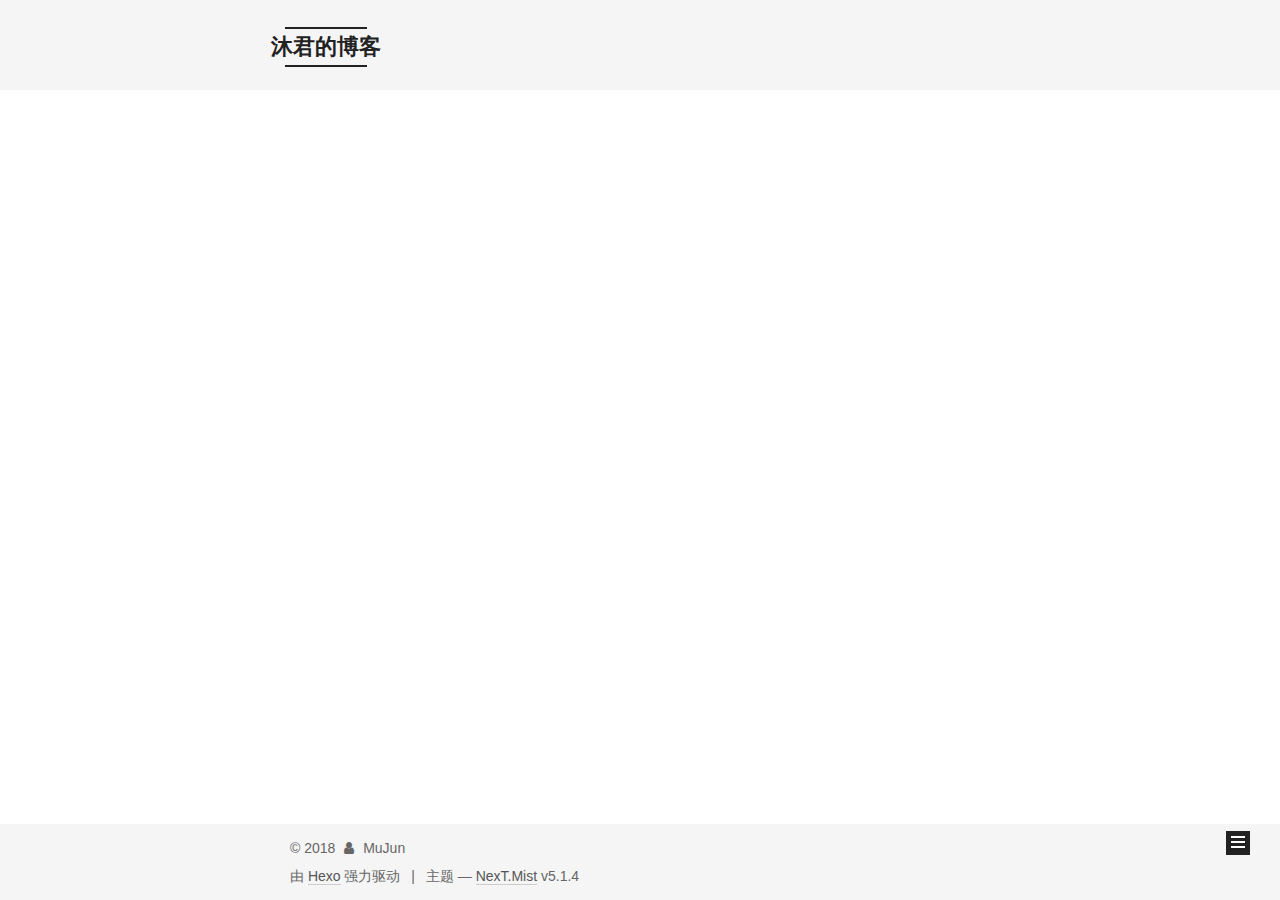
==== commit 5c23e0a3: "Site updated: 2018-01-03 21:54:29" ====
--- a/archives/index.html
+++ b/archives/index.html
@@ -5,7 +5,7 @@
   
 
 
-<html class="theme-next mist use-motion" lang="">
+<html class="theme-next mist use-motion" lang="zh-Hans">
 <head>
   <meta charset="UTF-8"/>
 <meta http-equiv="X-UA-Compatible" content="IE=edge" />
@@ -83,6 +83,7 @@
 <meta property="og:title" content="沐君的博客">
 <meta property="og:url" content="http://smilecby.com/archives/index.html">
 <meta property="og:site_name" content="沐君的博客">
+<meta property="og:locale" content="zh-Hans">
 <meta name="twitter:card" content="summary">
 <meta name="twitter:title" content="沐君的博客">
 
@@ -100,7 +101,7 @@
     motion: {"enable":true,"async":false,"transition":{"post_block":"fadeIn","post_header":"slideDownIn","post_body":"slideDownIn","coll_header":"slideLeftIn","sidebar":"slideUpIn"}},
     duoshuo: {
       userId: '0',
-      author: 'Author'
+      author: '博主'
     },
     algolia: {
       applicationID: '',
@@ -120,7 +121,7 @@
 
 
 
-  <title>Archiv | 沐君的博客</title>
+  <title>归档 | 沐君的博客</title>
   
 
 
@@ -132,7 +133,7 @@
 
 </head>
 
-<body itemscope itemtype="http://schema.org/WebPage" lang="">
+<body itemscope itemtype="http://schema.org/WebPage" lang="zh-Hans">
 
   
   
@@ -180,7 +181,7 @@
             
               <i class="menu-item-icon fa fa-fw fa-home"></i> <br />
             
-            Startseite
+            首页
           </a>
         </li>
       
@@ -190,7 +191,7 @@
             
               <i class="menu-item-icon fa fa-fw fa-user"></i> <br />
             
-            Über
+            关于
           </a>
         </li>
       
@@ -200,7 +201,7 @@
             
               <i class="menu-item-icon fa fa-fw fa-tags"></i> <br />
             
-            Tags
+            标签
           </a>
         </li>
       
@@ -210,7 +211,7 @@
             
               <i class="menu-item-icon fa fa-fw fa-th"></i> <br />
             
-            Kategorien
+            分类
           </a>
         </li>
       
@@ -220,7 +221,7 @@
             
               <i class="menu-item-icon fa fa-fw fa-archive"></i> <br />
             
-            Archiv
+            归档
           </a>
         </li>
       
@@ -230,7 +231,7 @@
             
               <i class="menu-item-icon fa fa-fw fa-calendar"></i> <br />
             
-            Schedule
+            日程表
           </a>
         </li>
       
@@ -266,7 +267,7 @@
         
           
         
-        Öhm..! Ein Artikel. Bleib dran.
+        嗯..! 目前共计 1 篇日志。 继续努力。
       </span>
 
       
@@ -365,7 +366,7 @@
                 <a href="/archives/">
               
                   <span class="site-state-item-count">1</span>
-                  <span class="site-state-item-name">Artikel</span>
+                  <span class="site-state-item-name">日志</span>
                 </a>
               </div>
             
@@ -415,7 +416,7 @@
 </div>
 
 
-  <div class="powered-by">Erstellt mit  <a class="theme-link" target="_blank" href="https://hexo.io">Hexo</a></div>
+  <div class="powered-by">由 <a class="theme-link" target="_blank" href="https://hexo.io">Hexo</a> 强力驱动</div>
 
 
 
@@ -423,7 +424,7 @@
 
 
 
-  <div class="theme-info">Theme &mdash; <a class="theme-link" target="_blank" href="https://github.com/iissnan/hexo-theme-next">NexT.Mist</a> v5.1.4</div>
+  <div class="theme-info">主题 &mdash; <a class="theme-link" target="_blank" href="https://github.com/iissnan/hexo-theme-next">NexT.Mist</a> v5.1.4</div>
 
 
 
--- a/css/main.css
+++ b/css/main.css
@@ -1822,7 +1822,7 @@
   width: 4px;
   height: 4px;
   border-radius: 50%;
-  background: #61dee3;
+  background: #1313d4;
 }
 .links-of-blogroll {
   font-size: 13px;
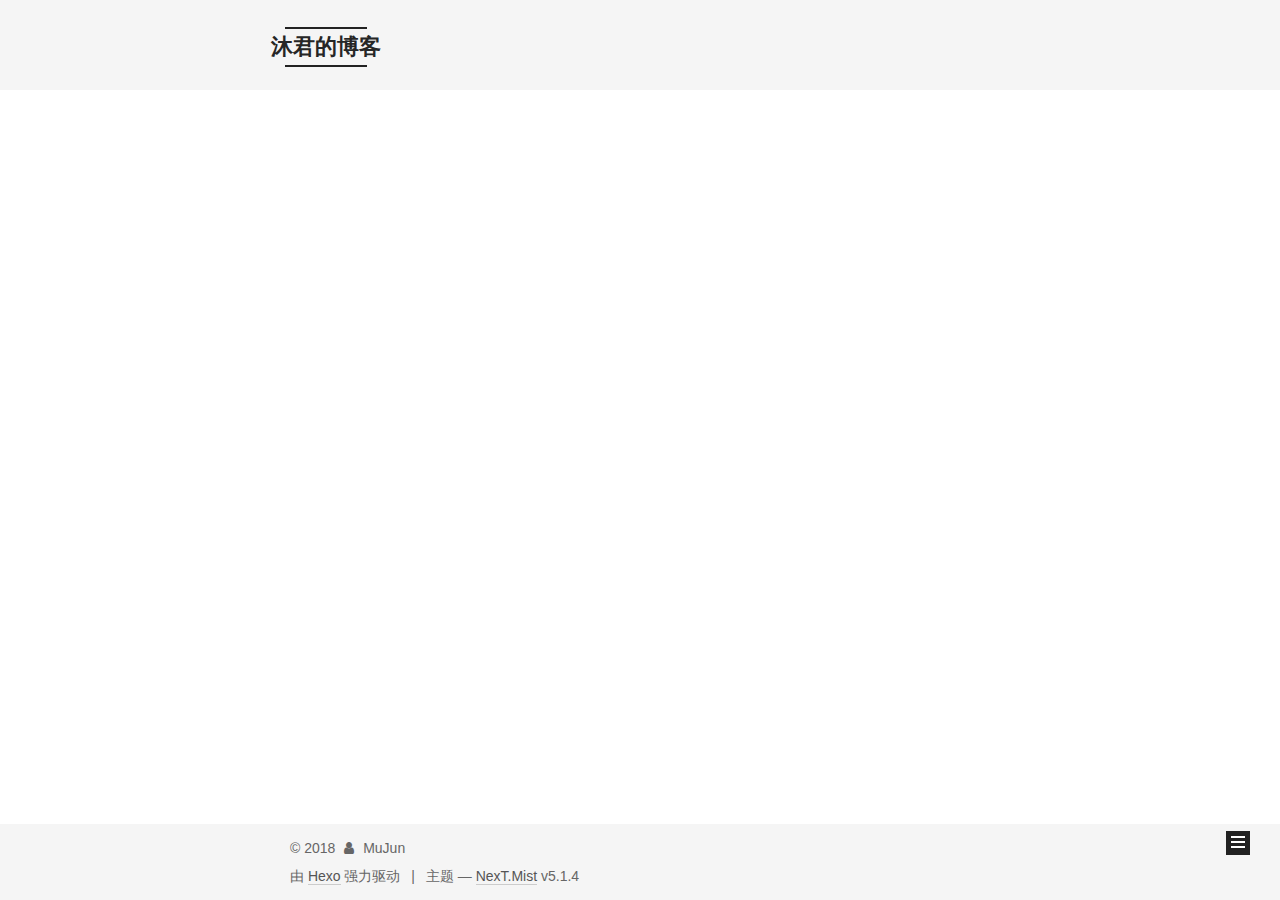
==== commit 4e0e09ab: "Site updated: 2018-01-05 00:12:39" ====
--- a/archives/index.html
+++ b/archives/index.html
@@ -267,7 +267,7 @@
         
           
         
-        嗯..! 目前共计 1 篇日志。 继续努力。
+        嗯..! 目前共计 2 篇日志。 继续努力。
       </span>
 
       
@@ -291,9 +291,9 @@
 
       <h2 class="post-title">
         
-            <a class="post-title-link" href="/2018/01/03/hello-world/" itemprop="url">
-              
-                <span itemprop="name">Hello World</span>
+            <a class="post-title-link" href="/2018/01/05/2018-雪/" itemprop="url">
+              
+                <span itemprop="name">2018-雪</span>
               
             </a>
         
@@ -301,9 +301,46 @@
 
       <div class="post-meta">
         <time class="post-time" itemprop="dateCreated"
-              datetime="2018-01-03T20:54:03+08:00"
-              content="2018-01-03" >
-          01-03
+              datetime="2018-01-05T00:11:15+08:00"
+              content="2018-01-05" >
+          01-05
+        </time>
+      </div>
+
+    </header>
+  </article>
+
+
+
+      
+
+        
+        
+        
+
+        
+        
+
+        
+
+  <article class="post post-type-normal" itemscope itemtype="http://schema.org/Article">
+    <header class="post-header">
+
+      <h2 class="post-title">
+        
+            <a class="post-title-link" href="/2018/01/04/包饺子/" itemprop="url">
+              
+                <span itemprop="name">包饺子</span>
+              
+            </a>
+        
+      </h2>
+
+      <div class="post-meta">
+        <time class="post-time" itemprop="dateCreated"
+              datetime="2018-01-04T23:51:31+08:00"
+              content="2018-01-04" >
+          01-04
         </time>
       </div>
 
@@ -365,7 +402,7 @@
               
                 <a href="/archives/">
               
-                  <span class="site-state-item-count">1</span>
+                  <span class="site-state-item-count">2</span>
                   <span class="site-state-item-name">日志</span>
                 </a>
               </div>
@@ -373,6 +410,15 @@
 
             
 
+            
+              
+              
+              <div class="site-state-item site-state-tags">
+                
+                  <span class="site-state-item-count">2</span>
+                  <span class="site-state-item-name">标签</span>
+                
+              </div>
             
 
           </nav>
--- a/css/main.css
+++ b/css/main.css
@@ -1822,7 +1822,7 @@
   width: 4px;
   height: 4px;
   border-radius: 50%;
-  background: #1313d4;
+  background: #5effff;
 }
 .links-of-blogroll {
   font-size: 13px;
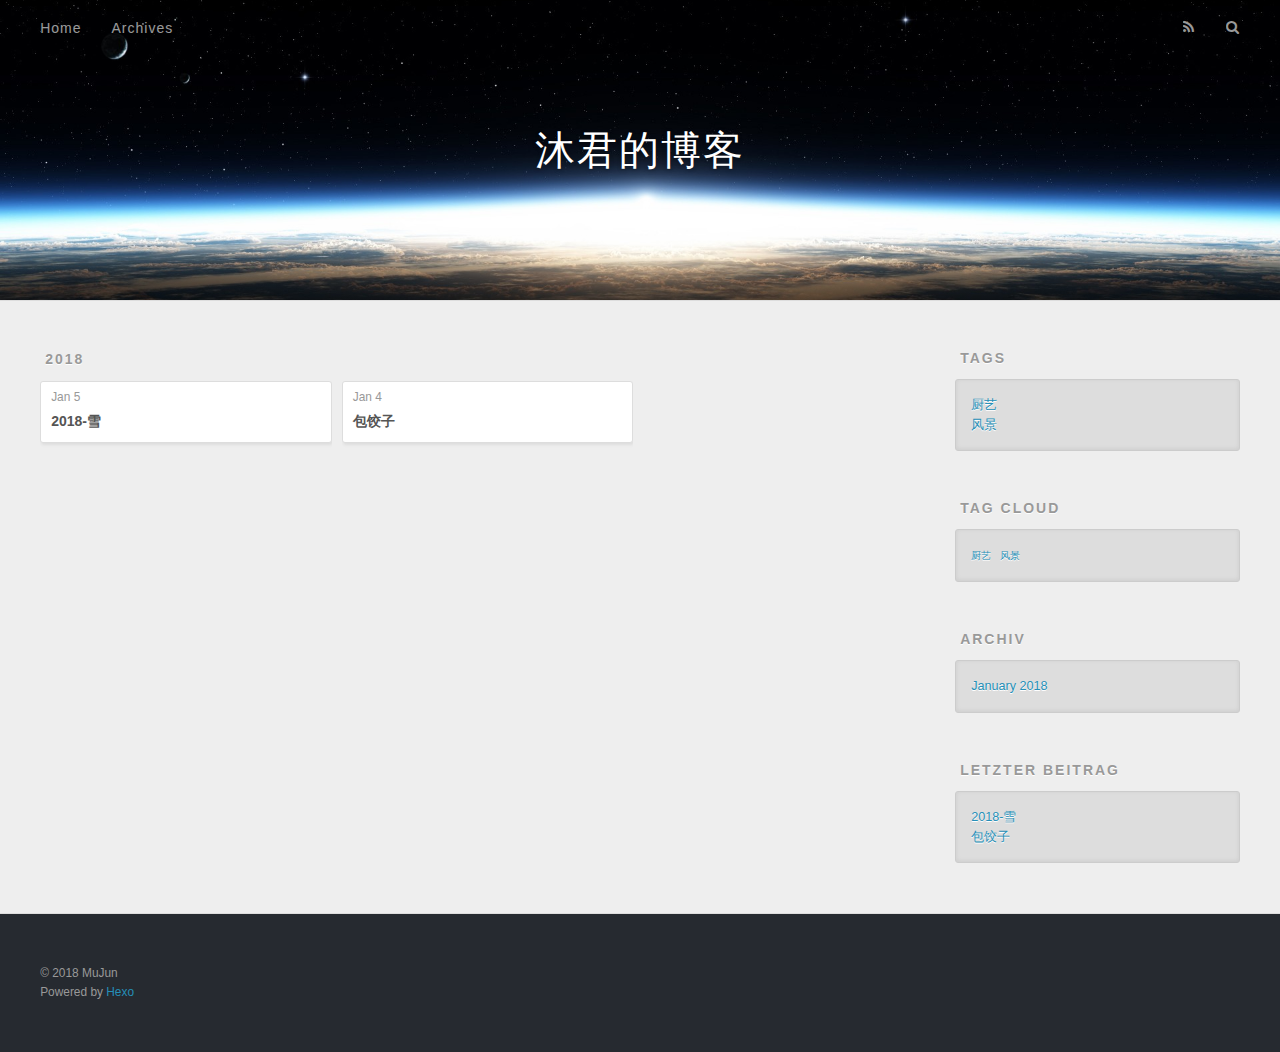
==== commit d77132d0: "Site updated: 2018-01-05 21:27:51" ====
--- a/archives/index.html
+++ b/archives/index.html
@@ -1,637 +1,207 @@
 <!DOCTYPE html>
-
-
-
-  
-
-
-<html class="theme-next mist use-motion" lang="zh-Hans">
+<html>
 <head>
-  <meta charset="UTF-8"/>
-<meta http-equiv="X-UA-Compatible" content="IE=edge" />
-<meta name="viewport" content="width=device-width, initial-scale=1, maximum-scale=1"/>
-<meta name="theme-color" content="#222">
-
-
-
-
-
-
-
-
-
-<meta http-equiv="Cache-Control" content="no-transform" />
-<meta http-equiv="Cache-Control" content="no-siteapp" />
-
-
-
-
-
-
-
-
-
-
-
-
-
-
-
-
-  
-  
-  <link href="/lib/fancybox/source/jquery.fancybox.css?v=2.1.5" rel="stylesheet" type="text/css" />
-
-
-
-
-
-
-
-<link href="/lib/font-awesome/css/font-awesome.min.css?v=4.6.2" rel="stylesheet" type="text/css" />
-
-<link href="/css/main.css?v=5.1.4" rel="stylesheet" type="text/css" />
-
-
-  <link rel="apple-touch-icon" sizes="180x180" href="/images/apple-touch-icon-next.png?v=5.1.4">
-
-
-  <link rel="icon" type="image/png" sizes="32x32" href="/images/favicon-32x32-next.png?v=5.1.4">
-
-
-  <link rel="icon" type="image/png" sizes="16x16" href="/images/favicon-16x16-next.png?v=5.1.4">
-
-
-  <link rel="mask-icon" href="/images/logo.svg?v=5.1.4" color="#222">
-
-
-
-
-
-  <meta name="keywords" content="Hexo, NexT" />
-
-
-
-
-
-
-
-
-
-
-<meta property="og:type" content="website">
+  <meta charset="utf-8">
+  
+
+  
+  <title>Archiv | 沐君的博客</title>
+  <meta name="viewport" content="width=device-width, initial-scale=1, maximum-scale=1">
+  <meta property="og:type" content="website">
 <meta property="og:title" content="沐君的博客">
 <meta property="og:url" content="http://smilecby.com/archives/index.html">
 <meta property="og:site_name" content="沐君的博客">
 <meta property="og:locale" content="zh-Hans">
 <meta name="twitter:card" content="summary">
 <meta name="twitter:title" content="沐君的博客">
-
-
-
-<script type="text/javascript" id="hexo.configurations">
-  var NexT = window.NexT || {};
-  var CONFIG = {
-    root: '/',
-    scheme: 'Mist',
-    version: '5.1.4',
-    sidebar: {"position":"left","display":"post","offset":12,"b2t":false,"scrollpercent":false,"onmobile":false},
-    fancybox: true,
-    tabs: true,
-    motion: {"enable":true,"async":false,"transition":{"post_block":"fadeIn","post_header":"slideDownIn","post_body":"slideDownIn","coll_header":"slideLeftIn","sidebar":"slideUpIn"}},
-    duoshuo: {
-      userId: '0',
-      author: '博主'
-    },
-    algolia: {
-      applicationID: '',
-      apiKey: '',
-      indexName: '',
-      hits: {"per_page":10},
-      labels: {"input_placeholder":"Search for Posts","hits_empty":"We didn't find any results for the search: ${query}","hits_stats":"${hits} results found in ${time} ms"}
-    }
-  };
-</script>
-
-
-
-  <link rel="canonical" href="http://smilecby.com/archives/"/>
-
-
-
-
-
-  <title>归档 | 沐君的博客</title>
-  
-
-
-
-
-
-
-
-
+  
+    <link rel="alternate" href="/atom.xml" title="沐君的博客" type="application/atom+xml">
+  
+  
+    <link rel="icon" href="/favicon.png">
+  
+  
+    <link href="//fonts.googleapis.com/css?family=Source+Code+Pro" rel="stylesheet" type="text/css">
+  
+  <link rel="stylesheet" href="/css/style.css">
 </head>
 
-<body itemscope itemtype="http://schema.org/WebPage" lang="zh-Hans">
-
-  
-  
-    
-  
-
-  <div class="container sidebar-position-left page-archive">
-    <div class="headband"></div>
-
-    <header id="header" class="header" itemscope itemtype="http://schema.org/WPHeader">
-      <div class="header-inner"><div class="site-brand-wrapper">
-  <div class="site-meta ">
-    
-
-    <div class="custom-logo-site-title">
-      <a href="/"  class="brand" rel="start">
-        <span class="logo-line-before"><i></i></span>
-        <span class="site-title">沐君的博客</span>
-        <span class="logo-line-after"><i></i></span>
-      </a>
-    </div>
-      
-        <p class="site-subtitle"></p>
-      
-  </div>
-
-  <div class="site-nav-toggle">
-    <button>
-      <span class="btn-bar"></span>
-      <span class="btn-bar"></span>
-      <span class="btn-bar"></span>
-    </button>
-  </div>
-</div>
-
-<nav class="site-nav">
-  
-
-  
-    <ul id="menu" class="menu">
-      
-        
-        <li class="menu-item menu-item-home">
-          <a href="/" rel="section">
-            
-              <i class="menu-item-icon fa fa-fw fa-home"></i> <br />
-            
-            首页
-          </a>
-        </li>
-      
-        
-        <li class="menu-item menu-item-about">
-          <a href="/about/" rel="section">
-            
-              <i class="menu-item-icon fa fa-fw fa-user"></i> <br />
-            
-            关于
-          </a>
-        </li>
-      
-        
-        <li class="menu-item menu-item-tags">
-          <a href="/tags/" rel="section">
-            
-              <i class="menu-item-icon fa fa-fw fa-tags"></i> <br />
-            
-            标签
-          </a>
-        </li>
-      
-        
-        <li class="menu-item menu-item-categories">
-          <a href="/categories/" rel="section">
-            
-              <i class="menu-item-icon fa fa-fw fa-th"></i> <br />
-            
-            分类
-          </a>
-        </li>
-      
-        
-        <li class="menu-item menu-item-archives">
-          <a href="/archives/" rel="section">
-            
-              <i class="menu-item-icon fa fa-fw fa-archive"></i> <br />
-            
-            归档
-          </a>
-        </li>
-      
-        
-        <li class="menu-item menu-item-schedule">
-          <a href="/schedule/" rel="section">
-            
-              <i class="menu-item-icon fa fa-fw fa-calendar"></i> <br />
-            
-            日程表
-          </a>
-        </li>
-      
-
-      
-    </ul>
-  
-
+<body>
+  <div id="container">
+    <div id="wrap">
+      <header id="header">
+  <div id="banner"></div>
+  <div id="header-outer" class="outer">
+    <div id="header-title" class="inner">
+      <h1 id="logo-wrap">
+        <a href="/" id="logo">沐君的博客</a>
+      </h1>
+      
+    </div>
+    <div id="header-inner" class="inner">
+      <nav id="main-nav">
+        <a id="main-nav-toggle" class="nav-icon"></a>
+        
+          <a class="main-nav-link" href="/">Home</a>
+        
+          <a class="main-nav-link" href="/archives">Archives</a>
+        
+      </nav>
+      <nav id="sub-nav">
+        
+          <a id="nav-rss-link" class="nav-icon" href="/atom.xml" title="RSS Feed"></a>
+        
+        <a id="nav-search-btn" class="nav-icon" title="Suche"></a>
+      </nav>
+      <div id="search-form-wrap">
+        <form action="//google.com/search" method="get" accept-charset="UTF-8" class="search-form"><input type="search" name="q" class="search-form-input" placeholder="Search"><button type="submit" class="search-form-submit">&#xF002;</button><input type="hidden" name="sitesearch" value="http://smilecby.com"></form>
+      </div>
+    </div>
+  </div>
+</header>
+      <div class="outer">
+        <section id="main">
+  
+  
+    
+    
+      
+      
+      <section class="archives-wrap">
+        <div class="archive-year-wrap">
+          <a href="/archives/2018" class="archive-year">2018</a>
+        </div>
+        <div class="archives">
+    
+    <article class="archive-article archive-type-post">
+  <div class="archive-article-inner">
+    <header class="archive-article-header">
+      <a href="/2018/01/05/2018-雪/" class="archive-article-date">
+  <time datetime="2018-01-04T16:11:15.000Z" itemprop="datePublished">Jan 5</time>
+</a>
+      
+  
+    <h1 itemprop="name">
+      <a class="archive-article-title" href="/2018/01/05/2018-雪/">2018-雪</a>
+    </h1>
+  
+
+    </header>
+  </div>
+</article>
+  
+    
+    
+    <article class="archive-article archive-type-post">
+  <div class="archive-article-inner">
+    <header class="archive-article-header">
+      <a href="/2018/01/04/包饺子/" class="archive-article-date">
+  <time datetime="2018-01-04T15:51:31.000Z" itemprop="datePublished">Jan 4</time>
+</a>
+      
+  
+    <h1 itemprop="name">
+      <a class="archive-article-title" href="/2018/01/04/包饺子/">包饺子</a>
+    </h1>
+  
+
+    </header>
+  </div>
+</article>
+  
+  
+    </div></section>
+  
+
+
+</section>
+        
+          <aside id="sidebar">
+  
+    
+
+  
+    
+  <div class="widget-wrap">
+    <h3 class="widget-title">Tags</h3>
+    <div class="widget">
+      <ul class="tag-list"><li class="tag-list-item"><a class="tag-list-link" href="/tags/厨艺/">厨艺</a></li><li class="tag-list-item"><a class="tag-list-link" href="/tags/风景/">风景</a></li></ul>
+    </div>
+  </div>
+
+
+  
+    
+  <div class="widget-wrap">
+    <h3 class="widget-title">Tag Cloud</h3>
+    <div class="widget tagcloud">
+      <a href="/tags/厨艺/" style="font-size: 10px;">厨艺</a> <a href="/tags/风景/" style="font-size: 10px;">风景</a>
+    </div>
+  </div>
+
+  
+    
+  <div class="widget-wrap">
+    <h3 class="widget-title">Archiv</h3>
+    <div class="widget">
+      <ul class="archive-list"><li class="archive-list-item"><a class="archive-list-link" href="/archives/2018/01/">January 2018</a></li></ul>
+    </div>
+  </div>
+
+
+  
+    
+  <div class="widget-wrap">
+    <h3 class="widget-title">letzter Beitrag</h3>
+    <div class="widget">
+      <ul>
+        
+          <li>
+            <a href="/2018/01/05/2018-雪/">2018-雪</a>
+          </li>
+        
+          <li>
+            <a href="/2018/01/04/包饺子/">包饺子</a>
+          </li>
+        
+      </ul>
+    </div>
+  </div>
+
+  
+</aside>
+        
+      </div>
+      <footer id="footer">
+  
+  <div class="outer">
+    <div id="footer-info" class="inner">
+      &copy; 2018 MuJun<br>
+      Powered by <a href="http://hexo.io/" target="_blank">Hexo</a>
+    </div>
+  </div>
+</footer>
+    </div>
+    <nav id="mobile-nav">
+  
+    <a href="/" class="mobile-nav-link">Home</a>
+  
+    <a href="/archives" class="mobile-nav-link">Archives</a>
   
 </nav>
-
-
-
- </div>
-    </header>
-
-    <main id="main" class="main">
-      <div class="main-inner">
-        <div class="content-wrap">
-          <div id="content" class="content">
-            
-
-  
-  
-  
-  <div class="post-block archive">
-    <div id="posts" class="posts-collapse">
-      <span class="archive-move-on"></span>
-
-      <span class="archive-page-counter">
-        
-        
-        
-          
-        
-        嗯..! 目前共计 2 篇日志。 继续努力。
-      </span>
-
-      
-
-        
-        
-        
-
-        
-          
-          <div class="collection-title">
-            <h1 class="archive-year" id="archive-year-2018">2018</h1>
-          </div>
-        
-        
-
-        
-
-  <article class="post post-type-normal" itemscope itemtype="http://schema.org/Article">
-    <header class="post-header">
-
-      <h2 class="post-title">
-        
-            <a class="post-title-link" href="/2018/01/05/2018-雪/" itemprop="url">
-              
-                <span itemprop="name">2018-雪</span>
-              
-            </a>
-        
-      </h2>
-
-      <div class="post-meta">
-        <time class="post-time" itemprop="dateCreated"
-              datetime="2018-01-05T00:11:15+08:00"
-              content="2018-01-05" >
-          01-05
-        </time>
-      </div>
-
-    </header>
-  </article>
-
-
-
-      
-
-        
-        
-        
-
-        
-        
-
-        
-
-  <article class="post post-type-normal" itemscope itemtype="http://schema.org/Article">
-    <header class="post-header">
-
-      <h2 class="post-title">
-        
-            <a class="post-title-link" href="/2018/01/04/包饺子/" itemprop="url">
-              
-                <span itemprop="name">包饺子</span>
-              
-            </a>
-        
-      </h2>
-
-      <div class="post-meta">
-        <time class="post-time" itemprop="dateCreated"
-              datetime="2018-01-04T23:51:31+08:00"
-              content="2018-01-04" >
-          01-04
-        </time>
-      </div>
-
-    </header>
-  </article>
-
-
-
-      
-
-    </div>
-  </div>
-  
-  
-  
-
-  
-
-
-
-          </div>
-          
-
-
-          
-
-        </div>
-        
-          
-  
-  <div class="sidebar-toggle">
-    <div class="sidebar-toggle-line-wrap">
-      <span class="sidebar-toggle-line sidebar-toggle-line-first"></span>
-      <span class="sidebar-toggle-line sidebar-toggle-line-middle"></span>
-      <span class="sidebar-toggle-line sidebar-toggle-line-last"></span>
-    </div>
-  </div>
-
-  <aside id="sidebar" class="sidebar">
-    
-    <div class="sidebar-inner">
-
-      
-
-      
-
-      <section class="site-overview-wrap sidebar-panel sidebar-panel-active">
-        <div class="site-overview">
-          <div class="site-author motion-element" itemprop="author" itemscope itemtype="http://schema.org/Person">
-            
-              <p class="site-author-name" itemprop="name">MuJun</p>
-              <p class="site-description motion-element" itemprop="description"></p>
-          </div>
-
-          <nav class="site-state motion-element">
-
-            
-              <div class="site-state-item site-state-posts">
-              
-                <a href="/archives/">
-              
-                  <span class="site-state-item-count">2</span>
-                  <span class="site-state-item-name">日志</span>
-                </a>
-              </div>
-            
-
-            
-
-            
-              
-              
-              <div class="site-state-item site-state-tags">
-                
-                  <span class="site-state-item-count">2</span>
-                  <span class="site-state-item-name">标签</span>
-                
-              </div>
-            
-
-          </nav>
-
-          
-
-          
-
-          
-          
-
-          
-          
-
-          
-
-        </div>
-      </section>
-
-      
-
-      
-
-    </div>
-  </aside>
-
-
-        
-      </div>
-    </main>
-
-    <footer id="footer" class="footer">
-      <div class="footer-inner">
-        <div class="copyright">&copy; <span itemprop="copyrightYear">2018</span>
-  <span class="with-love">
-    <i class="fa fa-user"></i>
-  </span>
-  <span class="author" itemprop="copyrightHolder">MuJun</span>
-
-  
-</div>
-
-
-  <div class="powered-by">由 <a class="theme-link" target="_blank" href="https://hexo.io">Hexo</a> 强力驱动</div>
-
-
-
-  <span class="post-meta-divider">|</span>
-
-
-
-  <div class="theme-info">主题 &mdash; <a class="theme-link" target="_blank" href="https://github.com/iissnan/hexo-theme-next">NexT.Mist</a> v5.1.4</div>
-
-
-
-
-        
-
-
-
-
-
-
-
-        
-      </div>
-    </footer>
-
-    
-      <div class="back-to-top">
-        <i class="fa fa-arrow-up"></i>
-        
-      </div>
-    
-
-    
-
-  </div>
-
-  
-
-<script type="text/javascript">
-  if (Object.prototype.toString.call(window.Promise) !== '[object Function]') {
-    window.Promise = null;
-  }
-</script>
-
-
-
-
-
-
-
-
-
-  
-
-
-
-
-
-
-
-
-
-
-
-
-  
-  
-    <script type="text/javascript" src="/lib/jquery/index.js?v=2.1.3"></script>
-  
-
-  
-  
-    <script type="text/javascript" src="/lib/fastclick/lib/fastclick.min.js?v=1.0.6"></script>
-  
-
-  
-  
-    <script type="text/javascript" src="/lib/jquery_lazyload/jquery.lazyload.js?v=1.9.7"></script>
-  
-
-  
-  
-    <script type="text/javascript" src="/lib/velocity/velocity.min.js?v=1.2.1"></script>
-  
-
-  
-  
-    <script type="text/javascript" src="/lib/velocity/velocity.ui.min.js?v=1.2.1"></script>
-  
-
-  
-  
-    <script type="text/javascript" src="/lib/fancybox/source/jquery.fancybox.pack.js?v=2.1.5"></script>
-  
-
-
-  
-
-
-  <script type="text/javascript" src="/js/src/utils.js?v=5.1.4"></script>
-
-  <script type="text/javascript" src="/js/src/motion.js?v=5.1.4"></script>
-
-
-
-  
-  
-
-  
-
-  
-
-
-  <script type="text/javascript" src="/js/src/bootstrap.js?v=5.1.4"></script>
-
-
-
-  
-
-
-  
-
-
-
-
-	
-
-
-
-
-
-  
-
-
-
-
-
-  
-
-
-
-
-
-
-
-
-
-
-
-
-  
-
-
-
-
-
-  
-
-  
-
-  
-
-  
-  
-
-  
-
-  
-
-  
-
+    
+
+<script src="//ajax.googleapis.com/ajax/libs/jquery/2.0.3/jquery.min.js"></script>
+
+
+  <link rel="stylesheet" href="/fancybox/jquery.fancybox.css">
+  <script src="/fancybox/jquery.fancybox.pack.js"></script>
+
+
+<script src="/js/script.js"></script>
+
+
+
+  </div>
 </body>
-</html>
+</html>--- a/css/style.css
+++ b/css/style.css
@@ -0,0 +1,1374 @@
+body {
+  width: 100%;
+}
+body:before,
+body:after {
+  content: "";
+  display: table;
+}
+body:after {
+  clear: both;
+}
+html,
+body,
+div,
+span,
+applet,
+object,
+iframe,
+h1,
+h2,
+h3,
+h4,
+h5,
+h6,
+p,
+blockquote,
+pre,
+a,
+abbr,
+acronym,
+address,
+big,
+cite,
+code,
+del,
+dfn,
+em,
+img,
+ins,
+kbd,
+q,
+s,
+samp,
+small,
+strike,
+strong,
+sub,
+sup,
+tt,
+var,
+dl,
+dt,
+dd,
+ol,
+ul,
+li,
+fieldset,
+form,
+label,
+legend,
+table,
+caption,
+tbody,
+tfoot,
+thead,
+tr,
+th,
+td {
+  margin: 0;
+  padding: 0;
+  border: 0;
+  outline: 0;
+  font-weight: inherit;
+  font-style: inherit;
+  font-family: inherit;
+  font-size: 100%;
+  vertical-align: baseline;
+}
+body {
+  line-height: 1;
+  color: #000;
+  background: #fff;
+}
+ol,
+ul {
+  list-style: none;
+}
+table {
+  border-collapse: separate;
+  border-spacing: 0;
+  vertical-align: middle;
+}
+caption,
+th,
+td {
+  text-align: left;
+  font-weight: normal;
+  vertical-align: middle;
+}
+a img {
+  border: none;
+}
+input,
+button {
+  margin: 0;
+  padding: 0;
+}
+input::-moz-focus-inner,
+button::-moz-focus-inner {
+  border: 0;
+  padding: 0;
+}
+@font-face {
+  font-family: FontAwesome;
+  font-style: normal;
+  font-weight: normal;
+  src: url("fonts/fontawesome-webfont.eot?v=#4.0.3");
+  src: url("fonts/fontawesome-webfont.eot?#iefix&v=#4.0.3") format("embedded-opentype"), url("fonts/fontawesome-webfont.woff?v=#4.0.3") format("woff"), url("fonts/fontawesome-webfont.ttf?v=#4.0.3") format("truetype"), url("fonts/fontawesome-webfont.svg#fontawesomeregular?v=#4.0.3") format("svg");
+}
+html,
+body,
+#container {
+  height: 100%;
+}
+body {
+  background: #eee;
+  font: 14px -apple-system, BlinkMacSystemFont, "Segoe UI", "Roboto", "Oxygen", "Ubuntu", "Cantarell", "Fira Sans", "Droid Sans", "Helvetica Neue", sans-serif;
+  -webkit-text-size-adjust: 100%;
+}
+.outer {
+  max-width: 1220px;
+  margin: 0 auto;
+  padding: 0 20px;
+}
+.outer:before,
+.outer:after {
+  content: "";
+  display: table;
+}
+.outer:after {
+  clear: both;
+}
+.inner {
+  display: inline;
+  float: left;
+  width: 98.33333333333333%;
+  margin: 0 0.833333333333333%;
+}
+.left,
+.alignleft {
+  float: left;
+}
+.right,
+.alignright {
+  float: right;
+}
+.clear {
+  clear: both;
+}
+#container {
+  position: relative;
+}
+.mobile-nav-on {
+  overflow: hidden;
+}
+#wrap {
+  height: 100%;
+  width: 100%;
+  position: absolute;
+  top: 0;
+  left: 0;
+  -webkit-transition: 0.2s ease-out;
+  -moz-transition: 0.2s ease-out;
+  -ms-transition: 0.2s ease-out;
+  transition: 0.2s ease-out;
+  z-index: 1;
+  background: #eee;
+}
+.mobile-nav-on #wrap {
+  left: 280px;
+}
+@media screen and (min-width: 768px) {
+  #main {
+    display: inline;
+    float: left;
+    width: 73.33333333333333%;
+    margin: 0 0.833333333333333%;
+  }
+}
+.article-date,
+.article-category-link,
+.archive-year,
+.widget-title {
+  text-decoration: none;
+  text-transform: uppercase;
+  letter-spacing: 2px;
+  color: #999;
+  margin-bottom: 1em;
+  margin-left: 5px;
+  line-height: 1em;
+  text-shadow: 0 1px #fff;
+  font-weight: bold;
+}
+.article-inner,
+.archive-article-inner {
+  background: #fff;
+  -webkit-box-shadow: 1px 2px 3px #ddd;
+  box-shadow: 1px 2px 3px #ddd;
+  border: 1px solid #ddd;
+  border-radius: 3px;
+}
+.article-entry h1,
+.widget h1 {
+  font-size: 2em;
+}
+.article-entry h2,
+.widget h2 {
+  font-size: 1.5em;
+}
+.article-entry h3,
+.widget h3 {
+  font-size: 1.3em;
+}
+.article-entry h4,
+.widget h4 {
+  font-size: 1.2em;
+}
+.article-entry h5,
+.widget h5 {
+  font-size: 1em;
+}
+.article-entry h6,
+.widget h6 {
+  font-size: 1em;
+  color: #999;
+}
+.article-entry hr,
+.widget hr {
+  border: 1px dashed #ddd;
+}
+.article-entry strong,
+.widget strong {
+  font-weight: bold;
+}
+.article-entry em,
+.widget em,
+.article-entry cite,
+.widget cite {
+  font-style: italic;
+}
+.article-entry sup,
+.widget sup,
+.article-entry sub,
+.widget sub {
+  font-size: 0.75em;
+  line-height: 0;
+  position: relative;
+  vertical-align: baseline;
+}
+.article-entry sup,
+.widget sup {
+  top: -0.5em;
+}
+.article-entry sub,
+.widget sub {
+  bottom: -0.2em;
+}
+.article-entry small,
+.widget small {
+  font-size: 0.85em;
+}
+.article-entry acronym,
+.widget acronym,
+.article-entry abbr,
+.widget abbr {
+  border-bottom: 1px dotted;
+}
+.article-entry ul,
+.widget ul,
+.article-entry ol,
+.widget ol,
+.article-entry dl,
+.widget dl {
+  margin: 0 20px;
+  line-height: 1.6em;
+}
+.article-entry ul ul,
+.widget ul ul,
+.article-entry ol ul,
+.widget ol ul,
+.article-entry ul ol,
+.widget ul ol,
+.article-entry ol ol,
+.widget ol ol {
+  margin-top: 0;
+  margin-bottom: 0;
+}
+.article-entry ul,
+.widget ul {
+  list-style: disc;
+}
+.article-entry ol,
+.widget ol {
+  list-style: decimal;
+}
+.article-entry dt,
+.widget dt {
+  font-weight: bold;
+}
+#header {
+  height: 300px;
+  position: relative;
+  border-bottom: 1px solid #ddd;
+}
+#header:before,
+#header:after {
+  content: "";
+  position: absolute;
+  left: 0;
+  right: 0;
+  height: 40px;
+}
+#header:before {
+  top: 0;
+  background: -webkit-linear-gradient(rgba(0,0,0,0.2), transparent);
+  background: -moz-linear-gradient(rgba(0,0,0,0.2), transparent);
+  background: -ms-linear-gradient(rgba(0,0,0,0.2), transparent);
+  background: linear-gradient(rgba(0,0,0,0.2), transparent);
+}
+#header:after {
+  bottom: 0;
+  background: -webkit-linear-gradient(transparent, rgba(0,0,0,0.2));
+  background: -moz-linear-gradient(transparent, rgba(0,0,0,0.2));
+  background: -ms-linear-gradient(transparent, rgba(0,0,0,0.2));
+  background: linear-gradient(transparent, rgba(0,0,0,0.2));
+}
+#header-outer {
+  height: 100%;
+  position: relative;
+}
+#header-inner {
+  position: relative;
+  overflow: hidden;
+}
+#banner {
+  position: absolute;
+  top: 0;
+  left: 0;
+  width: 100%;
+  height: 100%;
+  background: url("images/banner.jpg") center #000;
+  -webkit-background-size: cover;
+  -moz-background-size: cover;
+  background-size: cover;
+  z-index: -1;
+}
+#header-title {
+  text-align: center;
+  height: 40px;
+  position: absolute;
+  top: 50%;
+  left: 0;
+  margin-top: -20px;
+}
+#logo,
+#subtitle {
+  text-decoration: none;
+  color: #fff;
+  font-weight: 300;
+  text-shadow: 0 1px 4px rgba(0,0,0,0.3);
+}
+#logo {
+  font-size: 40px;
+  line-height: 40px;
+  letter-spacing: 2px;
+}
+#subtitle {
+  font-size: 16px;
+  line-height: 16px;
+  letter-spacing: 1px;
+}
+#subtitle-wrap {
+  margin-top: 16px;
+}
+#main-nav {
+  float: left;
+  margin-left: -15px;
+}
+.nav-icon,
+.main-nav-link {
+  float: left;
+  color: #fff;
+  opacity: 0.6;
+  text-decoration: none;
+  text-shadow: 0 1px rgba(0,0,0,0.2);
+  -webkit-transition: opacity 0.2s;
+  -moz-transition: opacity 0.2s;
+  -ms-transition: opacity 0.2s;
+  transition: opacity 0.2s;
+  display: block;
+  padding: 20px 15px;
+}
+.nav-icon:hover,
+.main-nav-link:hover {
+  opacity: 1;
+}
+.nav-icon {
+  font-family: FontAwesome;
+  text-align: center;
+  font-size: 14px;
+  width: 14px;
+  height: 14px;
+  padding: 20px 15px;
+  position: relative;
+  cursor: pointer;
+}
+.main-nav-link {
+  font-weight: 300;
+  letter-spacing: 1px;
+}
+@media screen and (max-width: 479px) {
+  .main-nav-link {
+    display: none;
+  }
+}
+#main-nav-toggle {
+  display: none;
+}
+#main-nav-toggle:before {
+  content: "\f0c9";
+}
+@media screen and (max-width: 479px) {
+  #main-nav-toggle {
+    display: block;
+  }
+}
+#sub-nav {
+  float: right;
+  margin-right: -15px;
+}
+#nav-rss-link:before {
+  content: "\f09e";
+}
+#nav-search-btn:before {
+  content: "\f002";
+}
+#search-form-wrap {
+  position: absolute;
+  top: 15px;
+  width: 150px;
+  height: 30px;
+  right: -150px;
+  opacity: 0;
+  -webkit-transition: 0.2s ease-out;
+  -moz-transition: 0.2s ease-out;
+  -ms-transition: 0.2s ease-out;
+  transition: 0.2s ease-out;
+}
+#search-form-wrap.on {
+  opacity: 1;
+  right: 0;
+}
+@media screen and (max-width: 479px) {
+  #search-form-wrap {
+    width: 100%;
+    right: -100%;
+  }
+}
+.search-form {
+  position: absolute;
+  top: 0;
+  left: 0;
+  right: 0;
+  background: #fff;
+  padding: 5px 15px;
+  border-radius: 15px;
+  -webkit-box-shadow: 0 0 10px rgba(0,0,0,0.3);
+  box-shadow: 0 0 10px rgba(0,0,0,0.3);
+}
+.search-form-input {
+  border: none;
+  background: none;
+  color: #555;
+  width: 100%;
+  font: 13px -apple-system, BlinkMacSystemFont, "Segoe UI", "Roboto", "Oxygen", "Ubuntu", "Cantarell", "Fira Sans", "Droid Sans", "Helvetica Neue", sans-serif;
+  outline: none;
+}
+.search-form-input::-webkit-search-results-decoration,
+.search-form-input::-webkit-search-cancel-button {
+  -webkit-appearance: none;
+}
+.search-form-submit {
+  position: absolute;
+  top: 50%;
+  right: 10px;
+  margin-top: -7px;
+  font: 13px FontAwesome;
+  border: none;
+  background: none;
+  color: #bbb;
+  cursor: pointer;
+}
+.search-form-submit:hover,
+.search-form-submit:focus {
+  color: #777;
+}
+.article {
+  margin: 50px 0;
+}
+.article-inner {
+  overflow: hidden;
+}
+.article-meta:before,
+.article-meta:after {
+  content: "";
+  display: table;
+}
+.article-meta:after {
+  clear: both;
+}
+.article-date {
+  float: left;
+}
+.article-category {
+  float: left;
+  line-height: 1em;
+  color: #ccc;
+  text-shadow: 0 1px #fff;
+  margin-left: 8px;
+}
+.article-category:before {
+  content: "\2022";
+}
+.article-category-link {
+  margin: 0 12px 1em;
+}
+.article-header {
+  padding: 20px 20px 0;
+}
+.article-title {
+  text-decoration: none;
+  font-size: 2em;
+  font-weight: bold;
+  color: #555;
+  line-height: 1.1em;
+  -webkit-transition: color 0.2s;
+  -moz-transition: color 0.2s;
+  -ms-transition: color 0.2s;
+  transition: color 0.2s;
+}
+a.article-title:hover {
+  color: #258fb8;
+}
+.article-entry {
+  color: #555;
+  padding: 0 20px;
+}
+.article-entry:before,
+.article-entry:after {
+  content: "";
+  display: table;
+}
+.article-entry:after {
+  clear: both;
+}
+.article-entry p,
+.article-entry table {
+  line-height: 1.6em;
+  margin: 1.6em 0;
+}
+.article-entry h1,
+.article-entry h2,
+.article-entry h3,
+.article-entry h4,
+.article-entry h5,
+.article-entry h6 {
+  font-weight: bold;
+}
+.article-entry h1,
+.article-entry h2,
+.article-entry h3,
+.article-entry h4,
+.article-entry h5,
+.article-entry h6 {
+  line-height: 1.1em;
+  margin: 1.1em 0;
+}
+.article-entry a {
+  color: #258fb8;
+  text-decoration: none;
+}
+.article-entry a:hover {
+  text-decoration: underline;
+}
+.article-entry ul,
+.article-entry ol,
+.article-entry dl {
+  margin-top: 1.6em;
+  margin-bottom: 1.6em;
+}
+.article-entry img,
+.article-entry video {
+  max-width: 100%;
+  height: auto;
+  display: block;
+  margin: auto;
+}
+.article-entry iframe {
+  border: none;
+}
+.article-entry table {
+  width: 100%;
+  border-collapse: collapse;
+  border-spacing: 0;
+}
+.article-entry th {
+  font-weight: bold;
+  border-bottom: 3px solid #ddd;
+  padding-bottom: 0.5em;
+}
+.article-entry td {
+  border-bottom: 1px solid #ddd;
+  padding: 10px 0;
+}
+.article-entry blockquote {
+  font-family: Georgia, "Times New Roman", serif;
+  font-size: 1.4em;
+  margin: 1.6em 20px;
+  text-align: center;
+}
+.article-entry blockquote footer {
+  font-size: 14px;
+  margin: 1.6em 0;
+  font-family: -apple-system, BlinkMacSystemFont, "Segoe UI", "Roboto", "Oxygen", "Ubuntu", "Cantarell", "Fira Sans", "Droid Sans", "Helvetica Neue", sans-serif;
+}
+.article-entry blockquote footer cite:before {
+  content: "—";
+  padding: 0 0.5em;
+}
+.article-entry .pullquote {
+  text-align: left;
+  width: 45%;
+  margin: 0;
+}
+.article-entry .pullquote.left {
+  margin-left: 0.5em;
+  margin-right: 1em;
+}
+.article-entry .pullquote.right {
+  margin-right: 0.5em;
+  margin-left: 1em;
+}
+.article-entry .caption {
+  color: #999;
+  display: block;
+  font-size: 0.9em;
+  margin-top: 0.5em;
+  position: relative;
+  text-align: center;
+}
+.article-entry .video-container {
+  position: relative;
+  padding-top: 56.25%;
+  height: 0;
+  overflow: hidden;
+}
+.article-entry .video-container iframe,
+.article-entry .video-container object,
+.article-entry .video-container embed {
+  position: absolute;
+  top: 0;
+  left: 0;
+  width: 100%;
+  height: 100%;
+  margin-top: 0;
+}
+.article-more-link a {
+  display: inline-block;
+  line-height: 1em;
+  padding: 6px 15px;
+  border-radius: 15px;
+  background: #eee;
+  color: #999;
+  text-shadow: 0 1px #fff;
+  text-decoration: none;
+}
+.article-more-link a:hover {
+  background: #258fb8;
+  color: #fff;
+  text-decoration: none;
+  text-shadow: 0 1px #1e7293;
+}
+.article-footer {
+  font-size: 0.85em;
+  line-height: 1.6em;
+  border-top: 1px solid #ddd;
+  padding-top: 1.6em;
+  margin: 0 20px 20px;
+}
+.article-footer:before,
+.article-footer:after {
+  content: "";
+  display: table;
+}
+.article-footer:after {
+  clear: both;
+}
+.article-footer a {
+  color: #999;
+  text-decoration: none;
+}
+.article-footer a:hover {
+  color: #555;
+}
+.article-tag-list-item {
+  float: left;
+  margin-right: 10px;
+}
+.article-tag-list-link:before {
+  content: "#";
+}
+.article-comment-link {
+  float: right;
+}
+.article-comment-link:before {
+  content: "\f075";
+  font-family: FontAwesome;
+  padding-right: 8px;
+}
+.article-share-link {
+  cursor: pointer;
+  float: right;
+  margin-left: 20px;
+}
+.article-share-link:before {
+  content: "\f064";
+  font-family: FontAwesome;
+  padding-right: 6px;
+}
+#article-nav {
+  position: relative;
+}
+#article-nav:before,
+#article-nav:after {
+  content: "";
+  display: table;
+}
+#article-nav:after {
+  clear: both;
+}
+@media screen and (min-width: 768px) {
+  #article-nav {
+    margin: 50px 0;
+  }
+  #article-nav:before {
+    width: 8px;
+    height: 8px;
+    position: absolute;
+    top: 50%;
+    left: 50%;
+    margin-top: -4px;
+    margin-left: -4px;
+    content: "";
+    border-radius: 50%;
+    background: #ddd;
+    -webkit-box-shadow: 0 1px 2px #fff;
+    box-shadow: 0 1px 2px #fff;
+  }
+}
+.article-nav-link-wrap {
+  text-decoration: none;
+  text-shadow: 0 1px #fff;
+  color: #999;
+  -webkit-box-sizing: border-box;
+  -moz-box-sizing: border-box;
+  box-sizing: border-box;
+  margin-top: 50px;
+  text-align: center;
+  display: block;
+}
+.article-nav-link-wrap:hover {
+  color: #555;
+}
+@media screen and (min-width: 768px) {
+  .article-nav-link-wrap {
+    width: 50%;
+    margin-top: 0;
+  }
+}
+@media screen and (min-width: 768px) {
+  #article-nav-newer {
+    float: left;
+    text-align: right;
+    padding-right: 20px;
+  }
+}
+@media screen and (min-width: 768px) {
+  #article-nav-older {
+    float: right;
+    text-align: left;
+    padding-left: 20px;
+  }
+}
+.article-nav-caption {
+  text-transform: uppercase;
+  letter-spacing: 2px;
+  color: #ddd;
+  line-height: 1em;
+  font-weight: bold;
+}
+#article-nav-newer .article-nav-caption {
+  margin-right: -2px;
+}
+.article-nav-title {
+  font-size: 0.85em;
+  line-height: 1.6em;
+  margin-top: 0.5em;
+}
+.article-share-box {
+  position: absolute;
+  display: none;
+  background: #fff;
+  -webkit-box-shadow: 1px 2px 10px rgba(0,0,0,0.2);
+  box-shadow: 1px 2px 10px rgba(0,0,0,0.2);
+  border-radius: 3px;
+  margin-left: -145px;
+  overflow: hidden;
+  z-index: 1;
+}
+.article-share-box.on {
+  display: block;
+}
+.article-share-input {
+  width: 100%;
+  background: none;
+  -webkit-box-sizing: border-box;
+  -moz-box-sizing: border-box;
+  box-sizing: border-box;
+  font: 14px -apple-system, BlinkMacSystemFont, "Segoe UI", "Roboto", "Oxygen", "Ubuntu", "Cantarell", "Fira Sans", "Droid Sans", "Helvetica Neue", sans-serif;
+  padding: 0 15px;
+  color: #555;
+  outline: none;
+  border: 1px solid #ddd;
+  border-radius: 3px 3px 0 0;
+  height: 36px;
+  line-height: 36px;
+}
+.article-share-links {
+  background: #eee;
+}
+.article-share-links:before,
+.article-share-links:after {
+  content: "";
+  display: table;
+}
+.article-share-links:after {
+  clear: both;
+}
+.article-share-twitter,
+.article-share-facebook,
+.article-share-pinterest,
+.article-share-google {
+  width: 50px;
+  height: 36px;
+  display: block;
+  float: left;
+  position: relative;
+  color: #999;
+  text-shadow: 0 1px #fff;
+}
+.article-share-twitter:before,
+.article-share-facebook:before,
+.article-share-pinterest:before,
+.article-share-google:before {
+  font-size: 20px;
+  font-family: FontAwesome;
+  width: 20px;
+  height: 20px;
+  position: absolute;
+  top: 50%;
+  left: 50%;
+  margin-top: -10px;
+  margin-left: -10px;
+  text-align: center;
+}
+.article-share-twitter:hover,
+.article-share-facebook:hover,
+.article-share-pinterest:hover,
+.article-share-google:hover {
+  color: #fff;
+}
+.article-share-twitter:before {
+  content: "\f099";
+}
+.article-share-twitter:hover {
+  background: #00aced;
+  text-shadow: 0 1px #008abe;
+}
+.article-share-facebook:before {
+  content: "\f09a";
+}
+.article-share-facebook:hover {
+  background: #3b5998;
+  text-shadow: 0 1px #2f477a;
+}
+.article-share-pinterest:before {
+  content: "\f0d2";
+}
+.article-share-pinterest:hover {
+  background: #cb2027;
+  text-shadow: 0 1px #a21a1f;
+}
+.article-share-google:before {
+  content: "\f0d5";
+}
+.article-share-google:hover {
+  background: #dd4b39;
+  text-shadow: 0 1px #be3221;
+}
+.article-gallery {
+  background: #000;
+  position: relative;
+}
+.article-gallery-photos {
+  position: relative;
+  overflow: hidden;
+}
+.article-gallery-img {
+  display: none;
+  max-width: 100%;
+}
+.article-gallery-img:first-child {
+  display: block;
+}
+.article-gallery-img.loaded {
+  position: absolute;
+  display: block;
+}
+.article-gallery-img img {
+  display: block;
+  max-width: 100%;
+  margin: 0 auto;
+}
+#comments {
+  background: #fff;
+  -webkit-box-shadow: 1px 2px 3px #ddd;
+  box-shadow: 1px 2px 3px #ddd;
+  padding: 20px;
+  border: 1px solid #ddd;
+  border-radius: 3px;
+  margin: 50px 0;
+}
+#comments a {
+  color: #258fb8;
+}
+.archives-wrap {
+  margin: 50px 0;
+}
+.archives:before,
+.archives:after {
+  content: "";
+  display: table;
+}
+.archives:after {
+  clear: both;
+}
+.archive-year-wrap {
+  margin-bottom: 1em;
+}
+.archives {
+  -webkit-column-gap: 10px;
+  -moz-column-gap: 10px;
+  column-gap: 10px;
+}
+@media screen and (min-width: 480px) and (max-width: 767px) {
+  .archives {
+    -webkit-column-count: 2;
+    -moz-column-count: 2;
+    column-count: 2;
+  }
+}
+@media screen and (min-width: 768px) {
+  .archives {
+    -webkit-column-count: 3;
+    -moz-column-count: 3;
+    column-count: 3;
+  }
+}
+.archive-article {
+  -webkit-column-break-inside: avoid;
+  page-break-inside: avoid;
+  overflow: hidden;
+  break-inside: avoid-column;
+}
+.archive-article-inner {
+  padding: 10px;
+  margin-bottom: 15px;
+}
+.archive-article-title {
+  text-decoration: none;
+  font-weight: bold;
+  color: #555;
+  -webkit-transition: color 0.2s;
+  -moz-transition: color 0.2s;
+  -ms-transition: color 0.2s;
+  transition: color 0.2s;
+  line-height: 1.6em;
+}
+.archive-article-title:hover {
+  color: #258fb8;
+}
+.archive-article-footer {
+  margin-top: 1em;
+}
+.archive-article-date {
+  color: #999;
+  text-decoration: none;
+  font-size: 0.85em;
+  line-height: 1em;
+  margin-bottom: 0.5em;
+  display: block;
+}
+#page-nav {
+  margin: 50px auto;
+  background: #fff;
+  -webkit-box-shadow: 1px 2px 3px #ddd;
+  box-shadow: 1px 2px 3px #ddd;
+  border: 1px solid #ddd;
+  border-radius: 3px;
+  text-align: center;
+  color: #999;
+  overflow: hidden;
+}
+#page-nav:before,
+#page-nav:after {
+  content: "";
+  display: table;
+}
+#page-nav:after {
+  clear: both;
+}
+#page-nav a,
+#page-nav span {
+  padding: 10px 20px;
+  line-height: 1;
+  height: 2ex;
+}
+#page-nav a {
+  color: #999;
+  text-decoration: none;
+}
+#page-nav a:hover {
+  background: #999;
+  color: #fff;
+}
+#page-nav .prev {
+  float: left;
+}
+#page-nav .next {
+  float: right;
+}
+#page-nav .page-number {
+  display: inline-block;
+}
+@media screen and (max-width: 479px) {
+  #page-nav .page-number {
+    display: none;
+  }
+}
+#page-nav .current {
+  color: #555;
+  font-weight: bold;
+}
+#page-nav .space {
+  color: #ddd;
+}
+#footer {
+  background: #262a30;
+  padding: 50px 0;
+  border-top: 1px solid #ddd;
+  color: #999;
+}
+#footer a {
+  color: #258fb8;
+  text-decoration: none;
+}
+#footer a:hover {
+  text-decoration: underline;
+}
+#footer-info {
+  line-height: 1.6em;
+  font-size: 0.85em;
+}
+.article-entry pre,
+.article-entry .highlight {
+  background: #2d2d2d;
+  margin: 0 -20px;
+  padding: 15px 20px;
+  border-style: solid;
+  border-color: #ddd;
+  border-width: 1px 0;
+  overflow: auto;
+  color: #ccc;
+  line-height: 22.400000000000002px;
+}
+.article-entry .highlight .gutter pre,
+.article-entry .gist .gist-file .gist-data .line-numbers {
+  color: #666;
+  font-size: 0.85em;
+}
+.article-entry pre,
+.article-entry code {
+  font-family: "Source Code Pro", Consolas, Monaco, Menlo, Consolas, monospace;
+}
+.article-entry code {
+  background: #eee;
+  text-shadow: 0 1px #fff;
+  padding: 0 0.3em;
+}
+.article-entry pre code {
+  background: none;
+  text-shadow: none;
+  padding: 0;
+}
+.article-entry .highlight pre {
+  border: none;
+  margin: 0;
+  padding: 0;
+}
+.article-entry .highlight table {
+  margin: 0;
+  width: auto;
+}
+.article-entry .highlight td {
+  border: none;
+  padding: 0;
+}
+.article-entry .highlight figcaption {
+  font-size: 0.85em;
+  color: #999;
+  line-height: 1em;
+  margin-bottom: 1em;
+}
+.article-entry .highlight figcaption:before,
+.article-entry .highlight figcaption:after {
+  content: "";
+  display: table;
+}
+.article-entry .highlight figcaption:after {
+  clear: both;
+}
+.article-entry .highlight figcaption a {
+  float: right;
+}
+.article-entry .highlight .gutter pre {
+  text-align: right;
+  padding-right: 20px;
+}
+.article-entry .highlight .line {
+  height: 22.400000000000002px;
+}
+.article-entry .highlight .line.marked {
+  background: #515151;
+}
+.article-entry .gist {
+  margin: 0 -20px;
+  border-style: solid;
+  border-color: #ddd;
+  border-width: 1px 0;
+  background: #2d2d2d;
+  padding: 15px 20px 15px 0;
+}
+.article-entry .gist .gist-file {
+  border: none;
+  font-family: "Source Code Pro", Consolas, Monaco, Menlo, Consolas, monospace;
+  margin: 0;
+}
+.article-entry .gist .gist-file .gist-data {
+  background: none;
+  border: none;
+}
+.article-entry .gist .gist-file .gist-data .line-numbers {
+  background: none;
+  border: none;
+  padding: 0 20px 0 0;
+}
+.article-entry .gist .gist-file .gist-data .line-data {
+  padding: 0 !important;
+}
+.article-entry .gist .gist-file .highlight {
+  margin: 0;
+  padding: 0;
+  border: none;
+}
+.article-entry .gist .gist-file .gist-meta {
+  background: #2d2d2d;
+  color: #999;
+  font: 0.85em -apple-system, BlinkMacSystemFont, "Segoe UI", "Roboto", "Oxygen", "Ubuntu", "Cantarell", "Fira Sans", "Droid Sans", "Helvetica Neue", sans-serif;
+  text-shadow: 0 0;
+  padding: 0;
+  margin-top: 1em;
+  margin-left: 20px;
+}
+.article-entry .gist .gist-file .gist-meta a {
+  color: #258fb8;
+  font-weight: normal;
+}
+.article-entry .gist .gist-file .gist-meta a:hover {
+  text-decoration: underline;
+}
+pre .comment,
+pre .title {
+  color: #999;
+}
+pre .variable,
+pre .attribute,
+pre .tag,
+pre .regexp,
+pre .ruby .constant,
+pre .xml .tag .title,
+pre .xml .pi,
+pre .xml .doctype,
+pre .html .doctype,
+pre .css .id,
+pre .css .class,
+pre .css .pseudo {
+  color: #f2777a;
+}
+pre .number,
+pre .preprocessor,
+pre .built_in,
+pre .literal,
+pre .params,
+pre .constant {
+  color: #f99157;
+}
+pre .class,
+pre .ruby .class .title,
+pre .css .rules .attribute {
+  color: #9c9;
+}
+pre .string,
+pre .value,
+pre .inheritance,
+pre .header,
+pre .ruby .symbol,
+pre .xml .cdata {
+  color: #9c9;
+}
+pre .css .hexcolor {
+  color: #6cc;
+}
+pre .function,
+pre .python .decorator,
+pre .python .title,
+pre .ruby .function .title,
+pre .ruby .title .keyword,
+pre .perl .sub,
+pre .javascript .title,
+pre .coffeescript .title {
+  color: #69c;
+}
+pre .keyword,
+pre .javascript .function {
+  color: #c9c;
+}
+@media screen and (max-width: 479px) {
+  #mobile-nav {
+    position: absolute;
+    top: 0;
+    left: 0;
+    width: 280px;
+    height: 100%;
+    background: #191919;
+    border-right: 1px solid #fff;
+  }
+}
+@media screen and (max-width: 479px) {
+  .mobile-nav-link {
+    display: block;
+    color: #999;
+    text-decoration: none;
+    padding: 15px 20px;
+    font-weight: bold;
+  }
+  .mobile-nav-link:hover {
+    color: #fff;
+  }
+}
+@media screen and (min-width: 768px) {
+  #sidebar {
+    display: inline;
+    float: left;
+    width: 23.333333333333332%;
+    margin: 0 0.833333333333333%;
+  }
+}
+.widget-wrap {
+  margin: 50px 0;
+}
+.widget {
+  color: #777;
+  text-shadow: 0 1px #fff;
+  background: #ddd;
+  -webkit-box-shadow: 0 -1px 4px #ccc inset;
+  box-shadow: 0 -1px 4px #ccc inset;
+  border: 1px solid #ccc;
+  padding: 15px;
+  border-radius: 3px;
+}
+.widget a {
+  color: #258fb8;
+  text-decoration: none;
+}
+.widget a:hover {
+  text-decoration: underline;
+}
+.widget ul ul,
+.widget ol ul,
+.widget dl ul,
+.widget ul ol,
+.widget ol ol,
+.widget dl ol,
+.widget ul dl,
+.widget ol dl,
+.widget dl dl {
+  margin-left: 15px;
+  list-style: disc;
+}
+.widget {
+  line-height: 1.6em;
+  word-wrap: break-word;
+  font-size: 0.9em;
+}
+.widget ul,
+.widget ol {
+  list-style: none;
+  margin: 0;
+}
+.widget ul ul,
+.widget ol ul,
+.widget ul ol,
+.widget ol ol {
+  margin: 0 20px;
+}
+.widget ul ul,
+.widget ol ul {
+  list-style: disc;
+}
+.widget ul ol,
+.widget ol ol {
+  list-style: decimal;
+}
+.category-list-count,
+.tag-list-count,
+.archive-list-count {
+  padding-left: 5px;
+  color: #999;
+  font-size: 0.85em;
+}
+.category-list-count:before,
+.tag-list-count:before,
+.archive-list-count:before {
+  content: "(";
+}
+.category-list-count:after,
+.tag-list-count:after,
+.archive-list-count:after {
+  content: ")";
+}
+.tagcloud a {
+  margin-right: 5px;
+  display: inline-block;
+}
